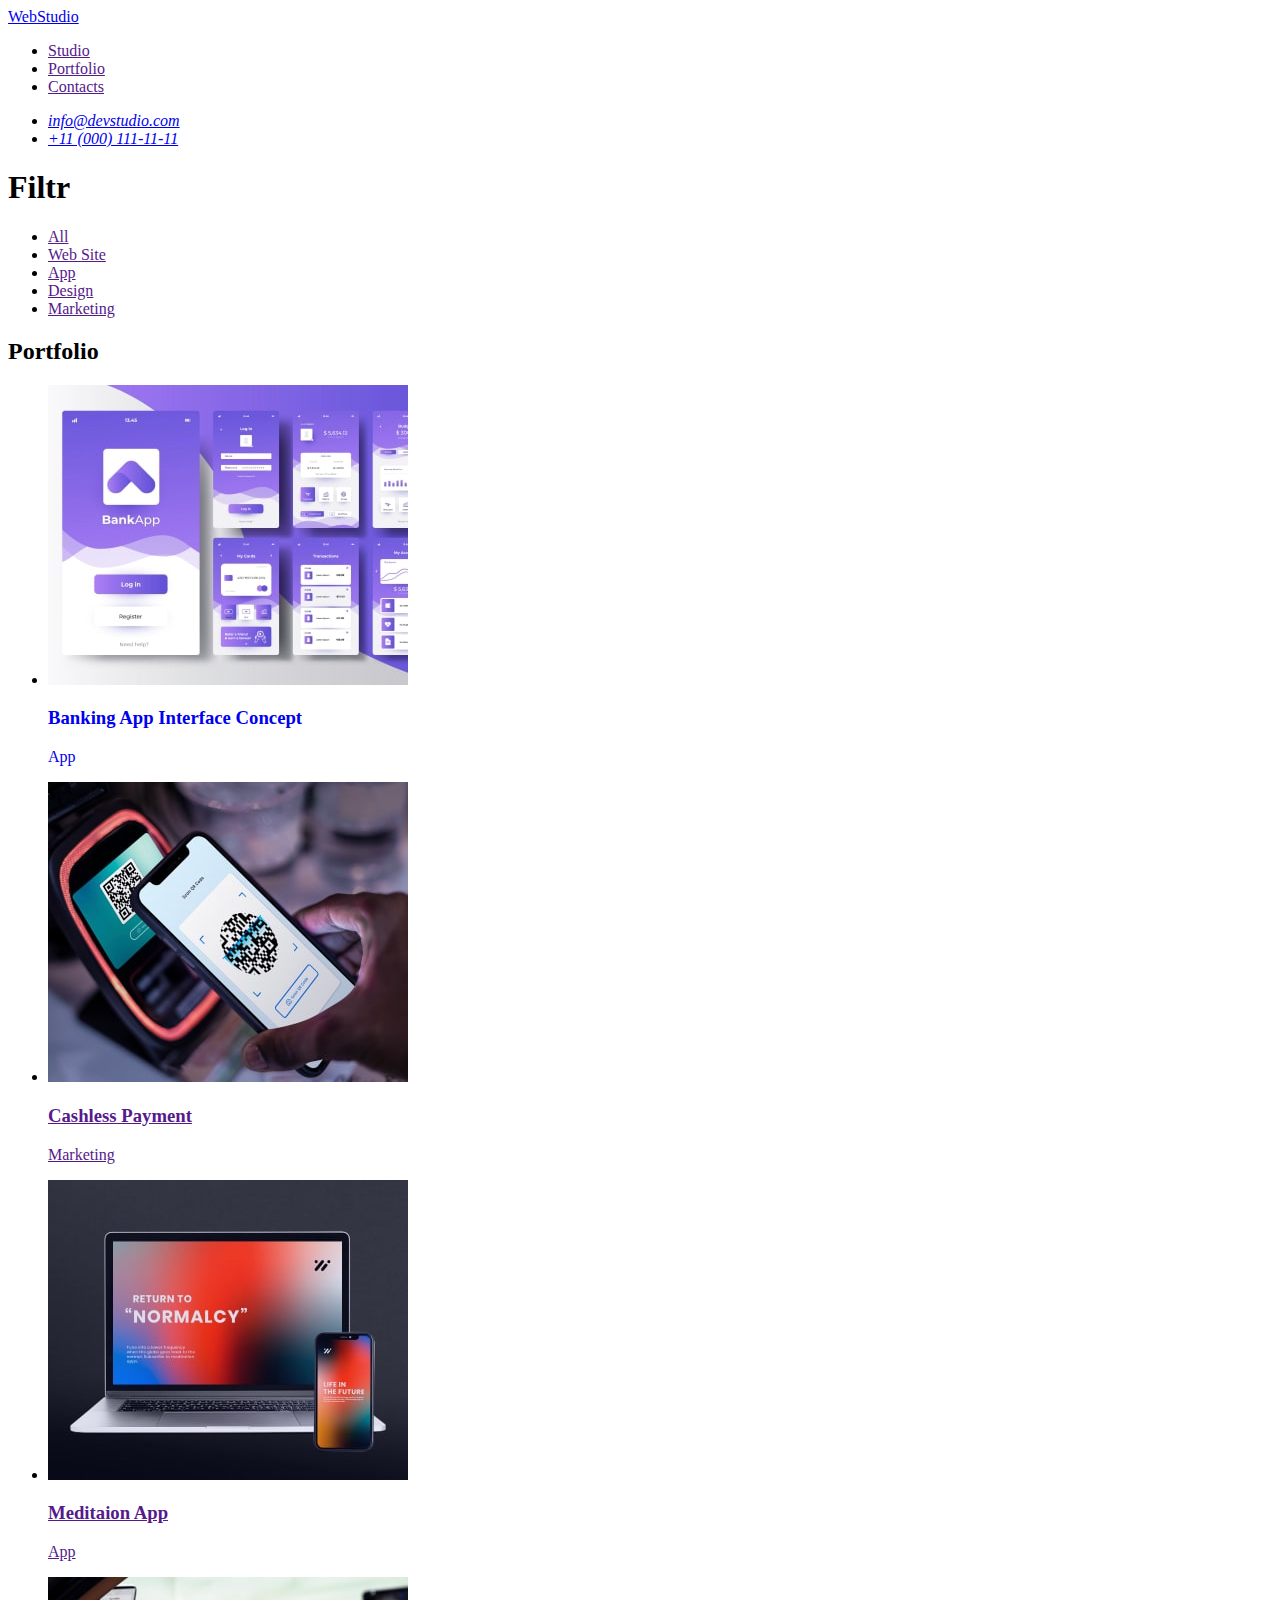
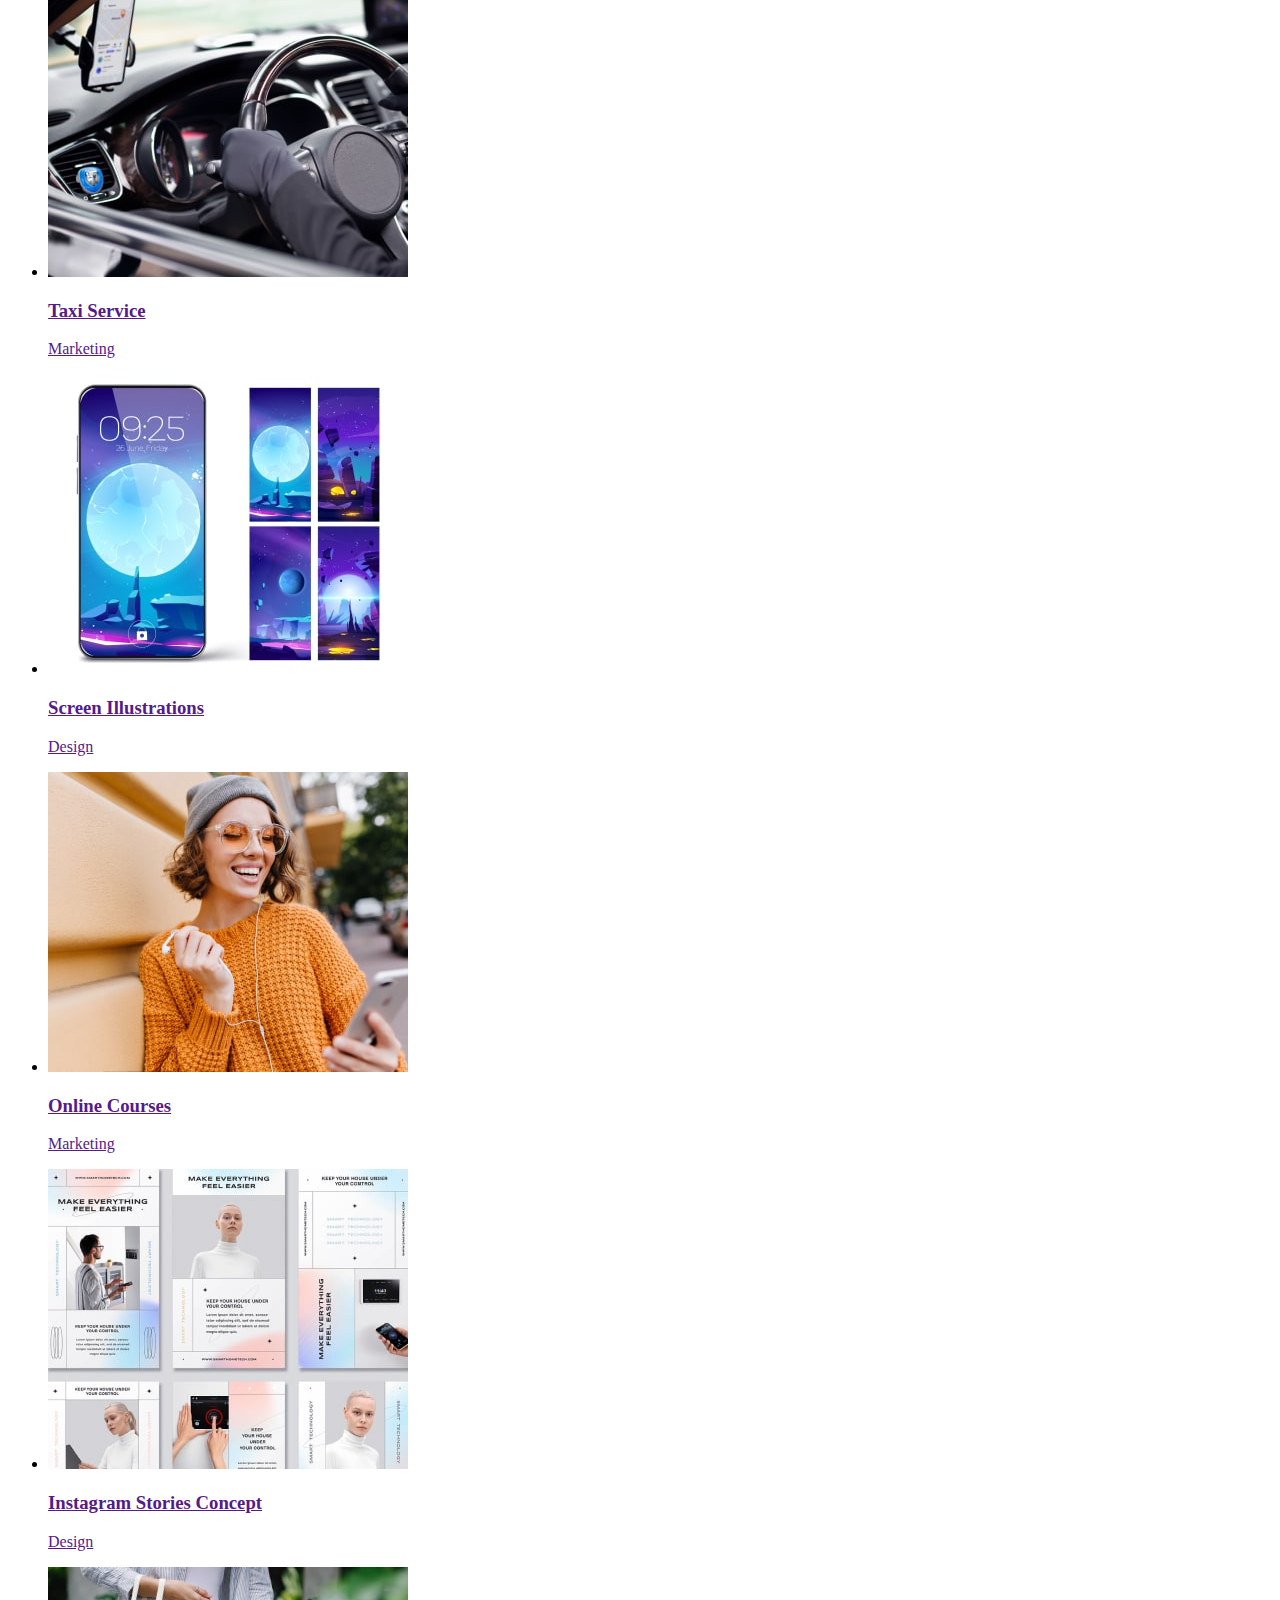
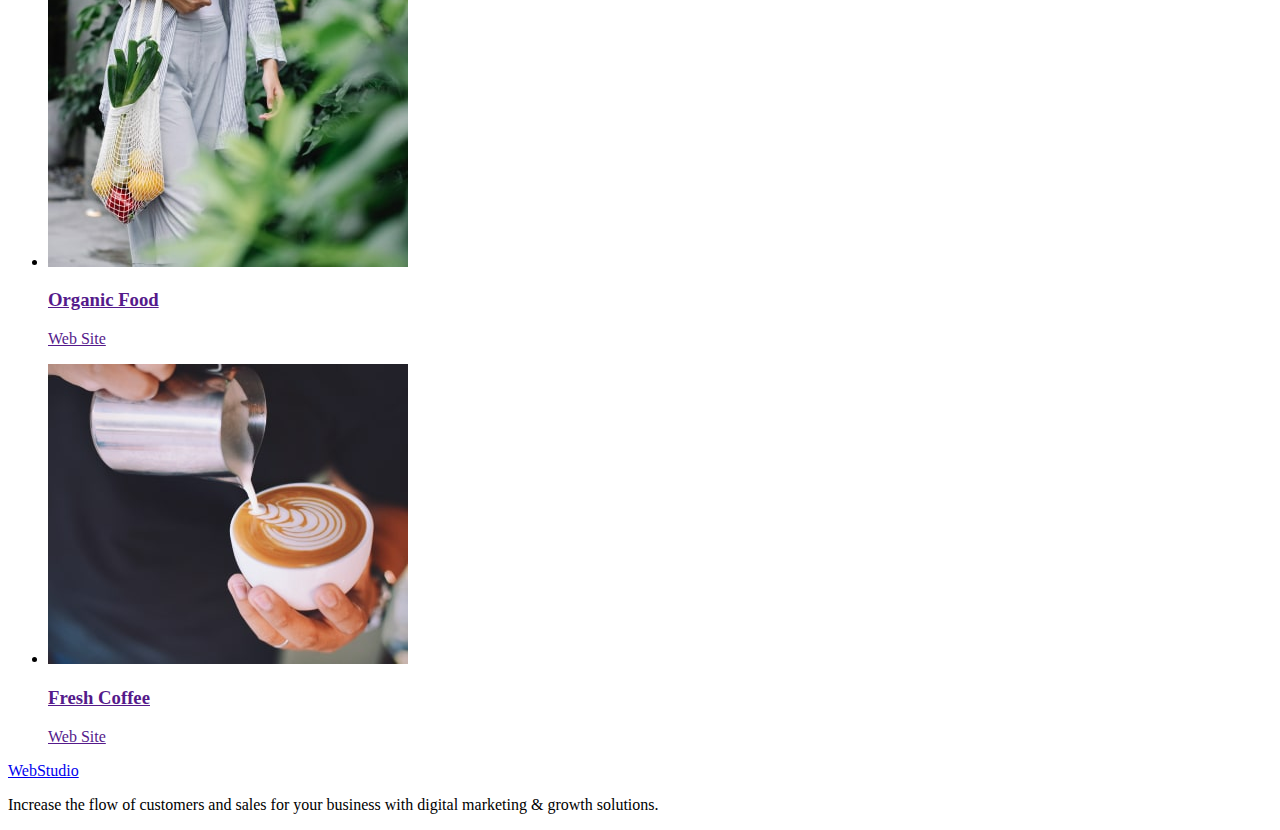
==== portfolio.html @ be98609d "commit" ====
<!DOCTYPE html>
<html lang="en">
  <head>
    <meta charset="UTF-8" />
    <meta http-equiv="X-UA-Compatible" content="IE=edge" />
    <meta name="viewport" content="width=device-width, initial-scale=1.0" />
    <title>Portfolio</title>
    <link rel="stylesheet" href="./css/styles.css" />
  </head>
  <body>
    <header>
      <nav>
        <a href="./index.html">WebStudio</a>

        <ul>
          <li><a href="">Studio</a></li>
          <li><a href="">Portfolio</a></li>
          <li><a href="">Contacts</a></li>
        </ul>
      </nav>
      <address>
        <ul>
          <li><a href="mailto:info@devstudio.com">info@devstudio.com</a></li>
          <li><a href="tel:+110001111111">+11 (000) 111-11-11</a></li>
        </ul>
      </address>
    </header>
    <main>
      <section>
        <h1>Filtr</h1>
        <ul>
          <li><a href="">All</a></li>
          <li><a href="">Web Site</a></li>
          <li><a href="">App</a></li>
          <li><a href="">Design</a></li>
          <li><a href="">Marketing</a></li>
        </ul>
      </section>
      <!-- class="visually-hidden" щоб приховати заголовки -->
      <h2>Portfolio</h2>
      <!-- портфоліо -->
      <section>
        <ul>
          <li>
            <a href="./portfolio.html" style="text-decoration: none"
              ><img src="./images/bankingapp.jpg" alt="bankingapp" />
              <h3>Banking App Interface Concept</h3>
              <p>App</p>
            </a>
          </li>
          <li>
            <a href="">
              <img src="./images/cashlesspayment.jpg" alt="cashlesspayment" />
              <h3>Cashless Payment</h3>
              <p>Marketing</p>
            </a>
          </li>
          <li>
            <a href="">
              <img src="./images/meditaionapp.jpg" alt="meditaionapp" />
              <h3>Meditaion App</h3>
              <p>App</p>
            </a>
          </li>
          <li>
            <a href="">
              <img src="./images/taxiservice.jpg" alt="taxiservice" />
              <h3>Taxi Service</h3>
              <p>Marketing</p>
            </a>
          </li>
          <li>
            <a href="">
              <img
                src="./images/screenillustrations.jpg"
                alt="screenillustrations"
              />
              <h3>Screen Illustrations</h3>
              <p>Design</p>
            </a>
          </li>
          <li>
            <a href="">
              <img src="./images/onlinecourses.jpg" alt="onlinecourses" />
              <h3>Online Courses</h3>
              <p>Marketing</p>
            </a>
          </li>
          <li>
            <a href="">
              <img
                src="./images/instagramstoriesconcept.jpg"
                alt="instagramstoriesconcept"
              />
              <h3>Instagram Stories Concept</h3>
              <p>Design</p>
            </a>
          </li>
          <li>
            <a href="">
              <img src="./images/organicfood.jpg" alt="organicfood" />
              <h3>Organic Food</h3>
              <p>Web Site</p>
            </a>
          </li>
          <li>
            <a href="">
              <img src="./images/freshcoffee.jpg" alt="freshcoffee" />
              <h3>Fresh Coffee</h3>
              <p>Web Site</p>
            </a>
          </li>
        </ul>
      </section>
    </main>
    <!-- футер -->
    <footer>
      <a href="./index.html">WebStudio</a>
      <p>
        Increase the flow of customers and sales for your business with digital
        marketing & growth solutions.
      </p>
    </footer>
  </body>
</html>
---- css/styles.css ----
/* приховані заголовки */
.visually-hidden {
  position: absolute;
  width: 1px;
  height: 1px;
  margin: -1px;
  border: 0;
  padding: 0;

  white-space: nowrap;
  clip-path: inset(100%);
  clip: rect(0 0 0 0);
  overflow: hidden;
}
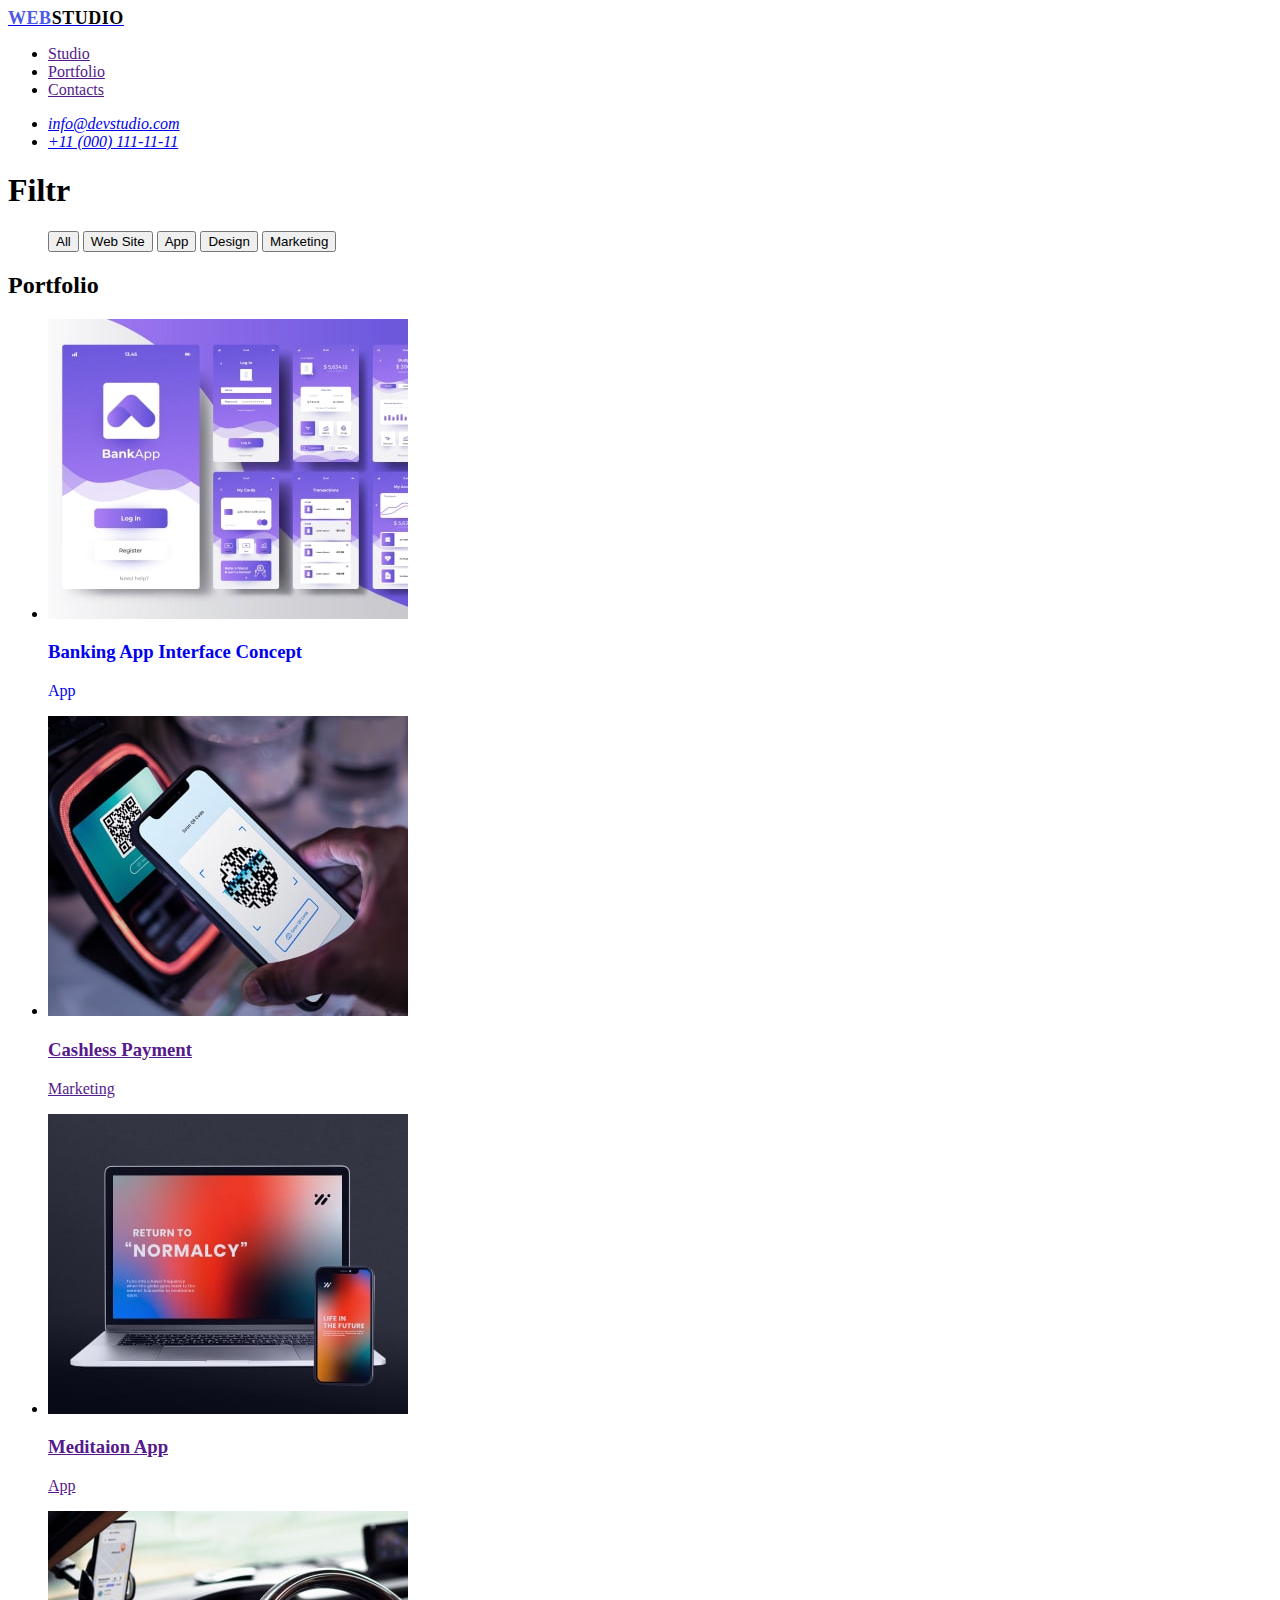
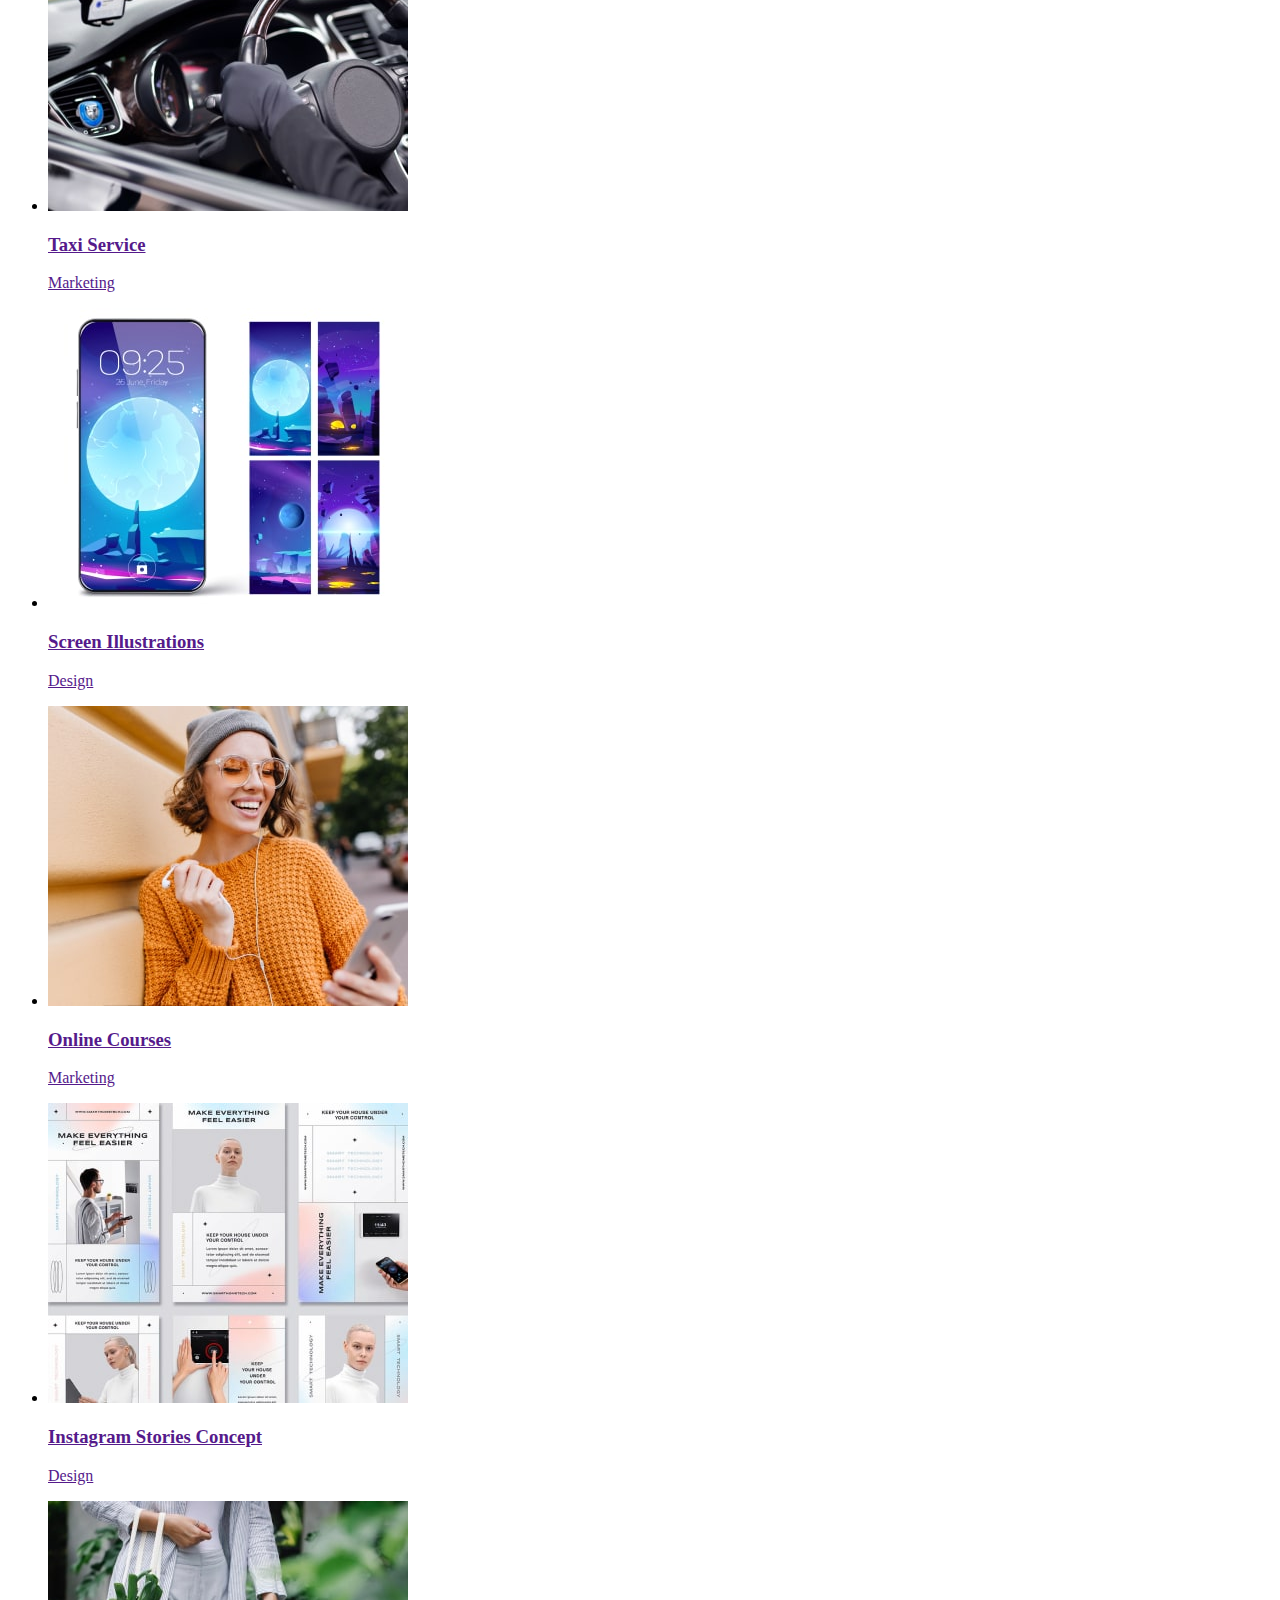
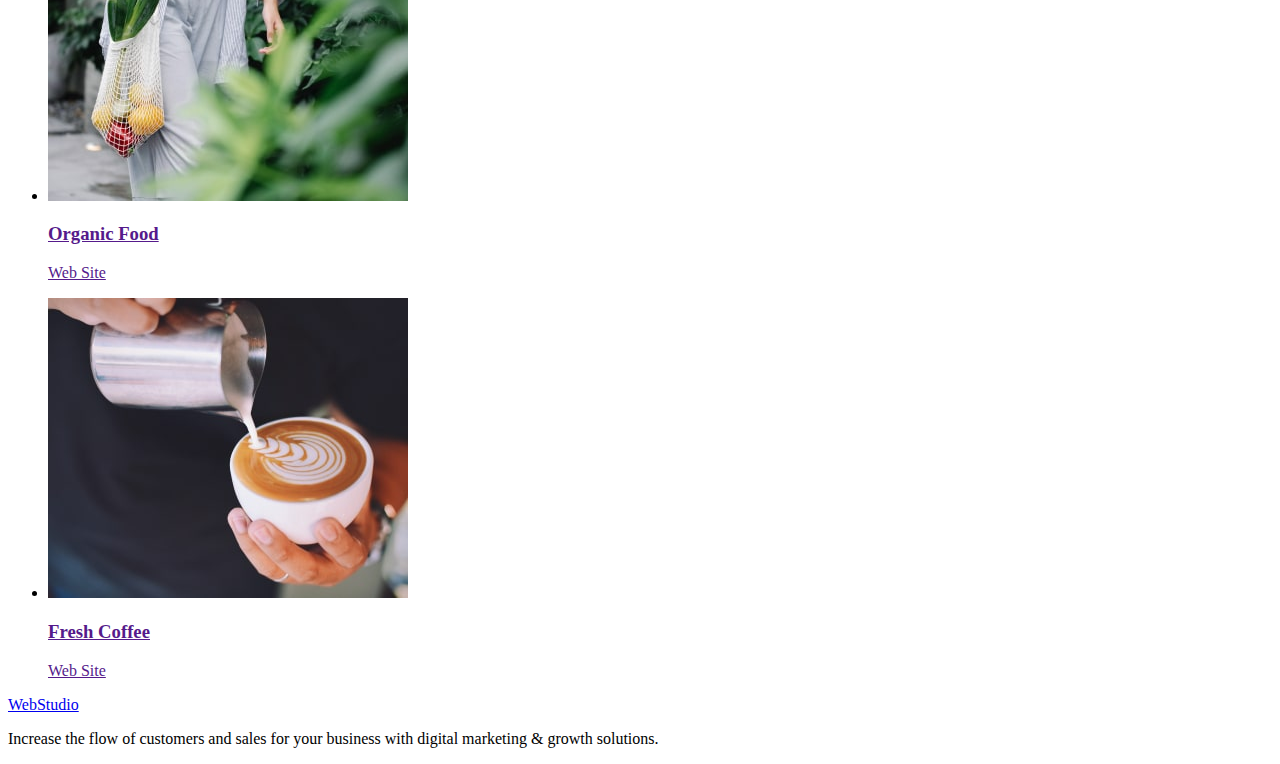
==== commit 3173a3ea: "commit" ====
--- a/portfolio.html
+++ b/portfolio.html
@@ -10,7 +10,9 @@
   <body>
     <header>
       <nav>
-        <a href="./index.html">WebStudio</a>
+        <a href="./index.html"
+          ><span class="logo">Web</span><span class="logo-end">Studio</span>
+        </a>
 
         <ul>
           <li><a href="">Studio</a></li>
@@ -29,11 +31,11 @@
       <section>
         <h1>Filtr</h1>
         <ul>
-          <li><a href="">All</a></li>
-          <li><a href="">Web Site</a></li>
-          <li><a href="">App</a></li>
-          <li><a href="">Design</a></li>
-          <li><a href="">Marketing</a></li>
+          <button type="button">All</button>
+          <button type="button">Web Site</button>
+          <button type="button">App</button>
+          <button type="button">Design</button>
+          <button type="button">Marketing</button>
         </ul>
       </section>
       <!-- class="visually-hidden" щоб приховати заголовки -->
--- a/css/styles.css
+++ b/css/styles.css
@@ -12,3 +12,25 @@
   clip: rect(0 0 0 0);
   overflow: hidden;
 }
+.logo {
+  font-family: "Raleway";
+  font-style: normal;
+  font-weight: 800;
+  font-size: 18px;
+  line-height: 21px;
+  letter-spacing: 0.03em;
+  text-transform: uppercase;
+  color: #4d5ae5;
+}
+.logo-end {
+  font-family: "Raleway";
+  font-style: normal;
+  font-weight: 800;
+  font-size: 18px;
+  line-height: 21px;
+  text-decoration: none;
+  letter-spacing: 0.03em;
+  text-transform: uppercase;
+
+  color: #000000;
+}
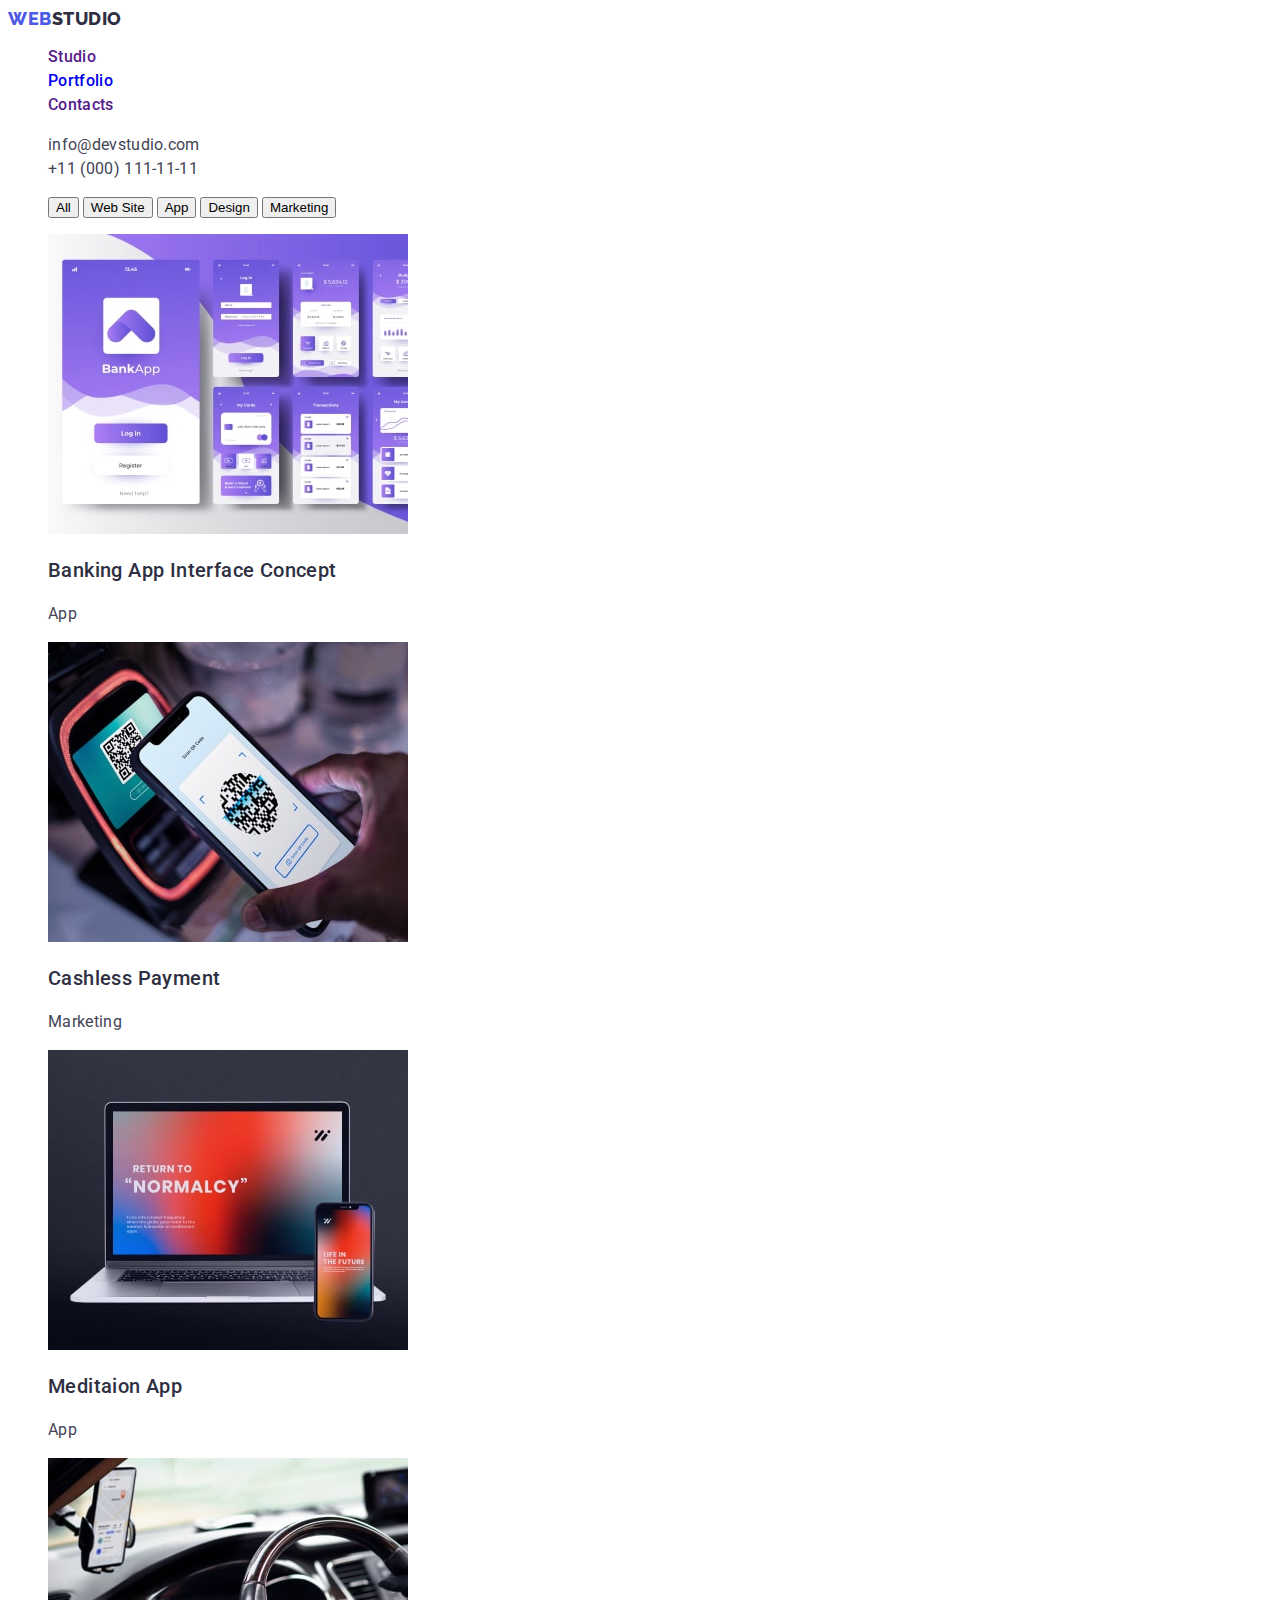
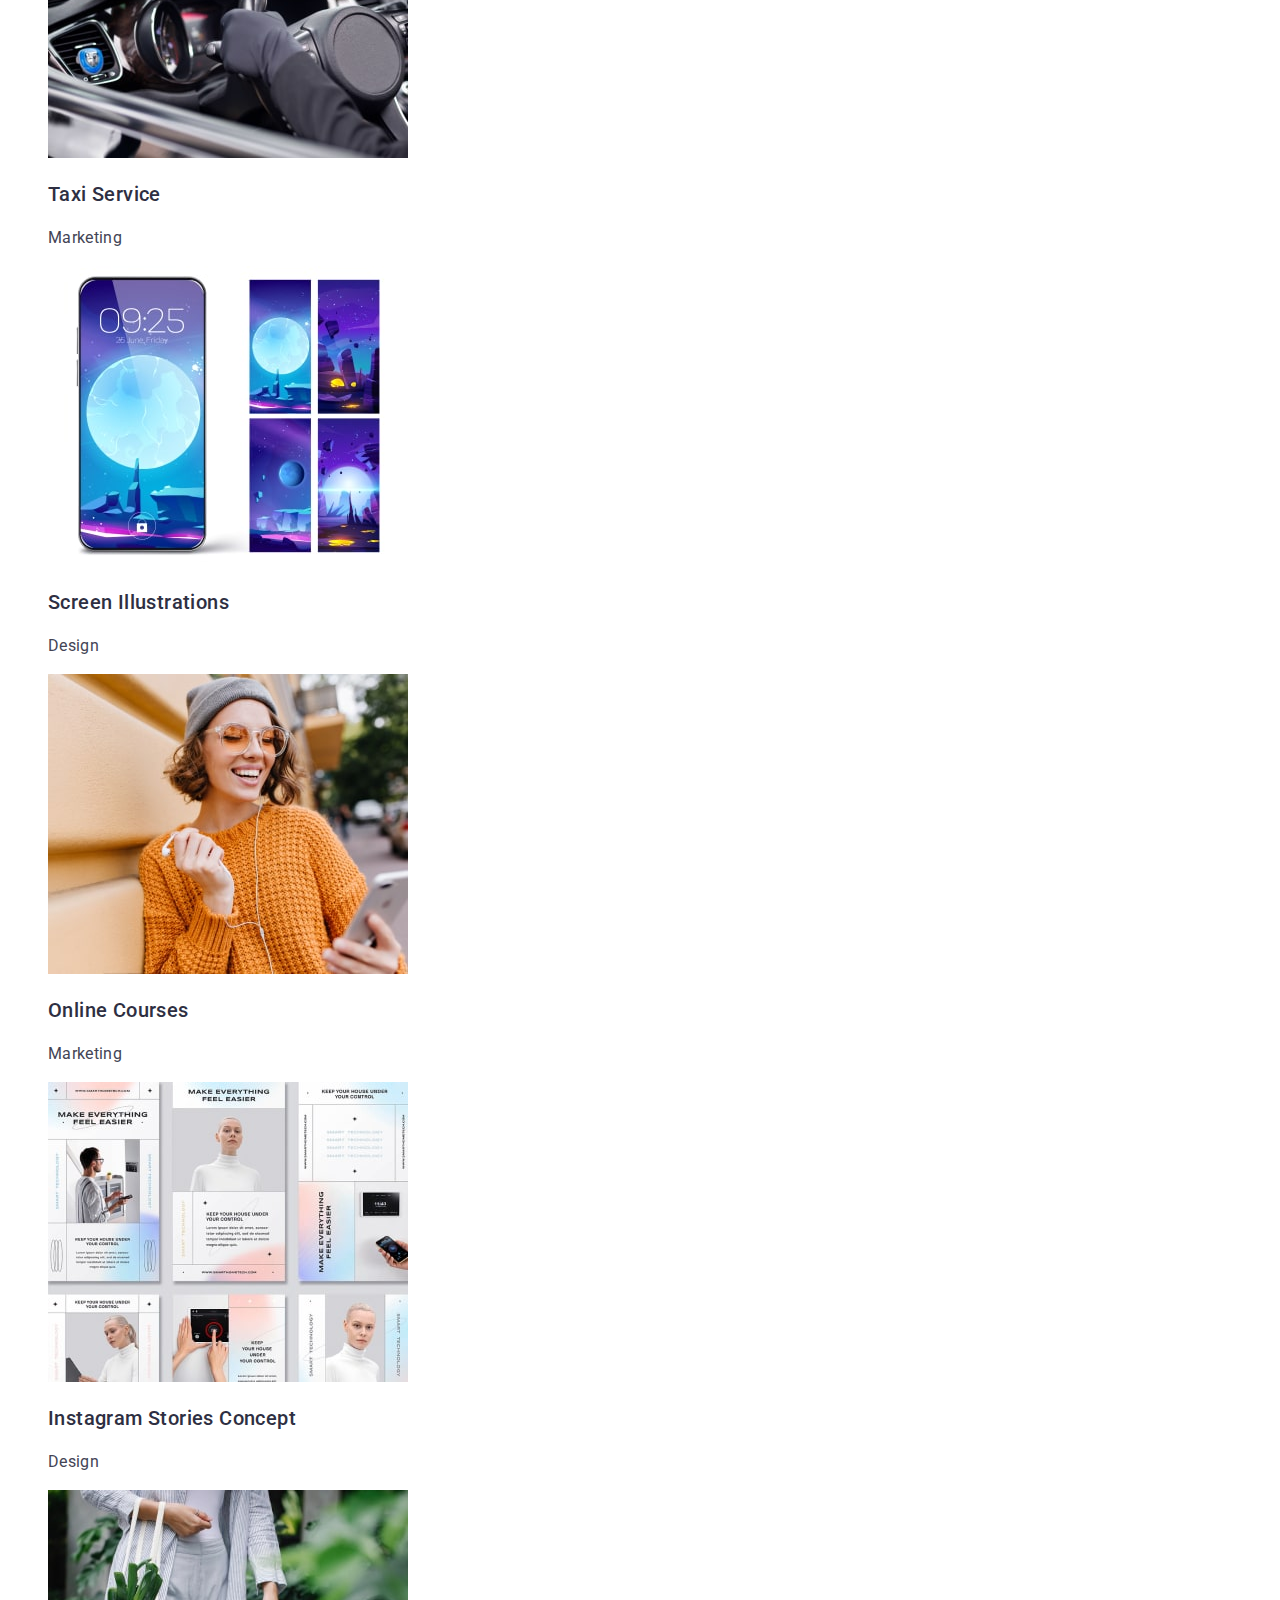
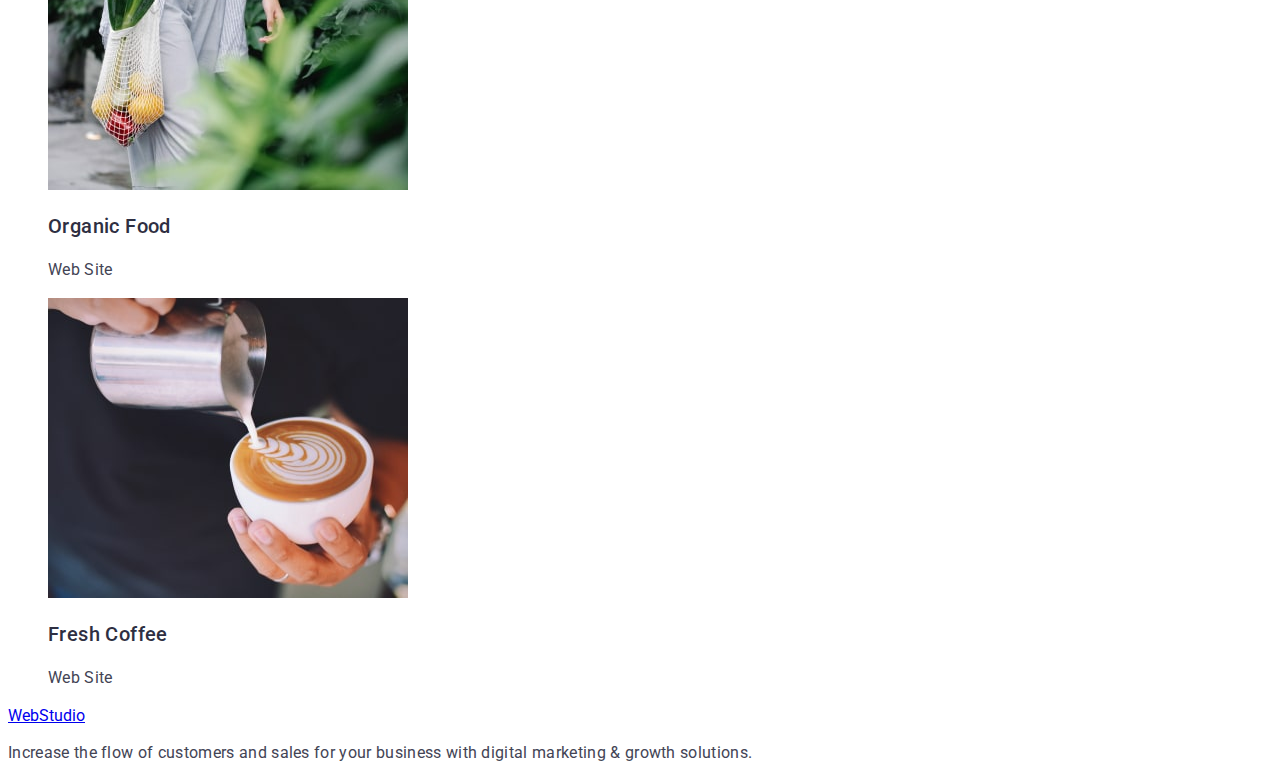
==== commit d83fc10f: "commit" ====
--- a/portfolio.html
+++ b/portfolio.html
@@ -4,32 +4,50 @@
     <meta charset="UTF-8" />
     <meta http-equiv="X-UA-Compatible" content="IE=edge" />
     <meta name="viewport" content="width=device-width, initial-scale=1.0" />
-    <title>Portfolio</title>
+    <title>portfolio</title>
+    <link rel="preconnect" href="https://fonts.googleapis.com" />
+    <link rel="preconnect" href="https://fonts.gstatic.com" crossorigin />
+    <link
+      href="https://fonts.googleapis.com/css2?family=Raleway:wght@800&family=Roboto:wght@400;500;700&display=swap"
+      rel="stylesheet"
+    />
     <link rel="stylesheet" href="./css/styles.css" />
   </head>
   <body>
-    <header>
-      <nav>
-        <a href="./index.html"
+    <!-- header -->
+    <header class="header">
+      <nav class="nav">
+        <a class="logo-link-header link" href="./index.html"
           ><span class="logo">Web</span><span class="logo-end">Studio</span>
         </a>
-
-        <ul>
-          <li><a href="">Studio</a></li>
-          <li><a href="">Portfolio</a></li>
-          <li><a href="">Contacts</a></li>
+        <ul class="menu list">
+          <li class="menu-item"><a class="link" href="">Studio</a></li>
+          <li class="menu-item">
+            <a class="link" href="./portfolio.html">Portfolio</a>
+          </li>
+          <li class="menu-item"><a class="link" href="">Contacts</a></li>
         </ul>
       </nav>
+
       <address>
         <ul>
-          <li><a href="mailto:info@devstudio.com">info@devstudio.com</a></li>
-          <li><a href="tel:+110001111111">+11 (000) 111-11-11</a></li>
+          <li class="list">
+            <a class="mail link" href="mailto:info@devstudio.com"
+              >info@devstudio.com</a
+            >
+          </li>
+          <li class="list">
+            <a class="phone link" href="tel:+110001111111"
+              >+11 (000) 111-11-11</a
+            >
+          </li>
         </ul>
       </address>
     </header>
     <main>
       <section>
-        <h1>Filtr</h1>
+        <!-- фільтр кнопок -->
+        <h1 class="visually-hidden">Filtr</h1>
         <ul>
           <button type="button">All</button>
           <button type="button">Web Site</button>
@@ -39,77 +57,77 @@
         </ul>
       </section>
       <!-- class="visually-hidden" щоб приховати заголовки -->
-      <h2>Portfolio</h2>
+      <h2 class="visually-hidden">Portfolio</h2>
       <!-- портфоліо -->
       <section>
-        <ul>
+        <ul class="list">
           <li>
-            <a href="./portfolio.html" style="text-decoration: none"
+            <a class="link" href=""
               ><img src="./images/bankingapp.jpg" alt="bankingapp" />
-              <h3>Banking App Interface Concept</h3>
-              <p>App</p>
+              <h3 class="title-list">Banking App Interface Concept</h3>
+              <p class="subtitle">App</p>
             </a>
           </li>
           <li>
-            <a href="">
+            <a class="link" href="">
               <img src="./images/cashlesspayment.jpg" alt="cashlesspayment" />
-              <h3>Cashless Payment</h3>
-              <p>Marketing</p>
+              <h3 class="title-list">Cashless Payment</h3>
+              <p class="subtitle">Marketing</p>
             </a>
           </li>
           <li>
-            <a href="">
+            <a class="link" href="">
               <img src="./images/meditaionapp.jpg" alt="meditaionapp" />
-              <h3>Meditaion App</h3>
-              <p>App</p>
+              <h3 class="title-list">Meditaion App</h3>
+              <p class="subtitle">App</p>
             </a>
           </li>
           <li>
-            <a href="">
+            <a class="link" href="">
               <img src="./images/taxiservice.jpg" alt="taxiservice" />
-              <h3>Taxi Service</h3>
-              <p>Marketing</p>
+              <h3 class="title-list">Taxi Service</h3>
+              <p class="subtitle">Marketing</p>
             </a>
           </li>
           <li>
-            <a href="">
+            <a class="link" href="">
               <img
                 src="./images/screenillustrations.jpg"
                 alt="screenillustrations"
               />
-              <h3>Screen Illustrations</h3>
-              <p>Design</p>
+              <h3 class="title-list">Screen Illustrations</h3>
+              <p class="subtitle">Design</p>
             </a>
           </li>
           <li>
-            <a href="">
+            <a class="link" href="">
               <img src="./images/onlinecourses.jpg" alt="onlinecourses" />
-              <h3>Online Courses</h3>
-              <p>Marketing</p>
+              <h3 class="title-list">Online Courses</h3>
+              <p class="subtitle">Marketing</p>
             </a>
           </li>
           <li>
-            <a href="">
+            <a class="link" href="">
               <img
                 src="./images/instagramstoriesconcept.jpg"
                 alt="instagramstoriesconcept"
               />
-              <h3>Instagram Stories Concept</h3>
-              <p>Design</p>
+              <h3 class="title-list">Instagram Stories Concept</h3>
+              <p class="subtitle">Design</p>
             </a>
           </li>
           <li>
-            <a href="">
+            <a class="link" href="">
               <img src="./images/organicfood.jpg" alt="organicfood" />
-              <h3>Organic Food</h3>
-              <p>Web Site</p>
+              <h3 class="title-list">Organic Food</h3>
+              <p class="subtitle">Web Site</p>
             </a>
           </li>
           <li>
-            <a href="">
+            <a class="link" href="">
               <img src="./images/freshcoffee.jpg" alt="freshcoffee" />
-              <h3>Fresh Coffee</h3>
-              <p>Web Site</p>
+              <h3 class="title-list">Fresh Coffee</h3>
+              <p class="subtitle">Web Site</p>
             </a>
           </li>
         </ul>
@@ -118,7 +136,7 @@
     <!-- футер -->
     <footer>
       <a href="./index.html">WebStudio</a>
-      <p>
+      <p class="subtitle">
         Increase the flow of customers and sales for your business with digital
         marketing & growth solutions.
       </p>
--- a/css/styles.css
+++ b/css/styles.css
@@ -12,8 +12,90 @@
   clip: rect(0 0 0 0);
   overflow: hidden;
 }
+body {
+  font-family: "Roboto", sans-serif;
+  color: #2e2f42;
+}
+.link {
+  text-decoration: none;
+}
+
+.list {
+  list-style: none;
+}
+.menu-item {
+  font-family: "Roboto", sans-serif;
+  font-style: normal;
+  font-weight: 500;
+  font-size: 16px;
+  line-height: 24px;
+  letter-spacing: 0.02em;
+  color: #2e2f42;
+}
+
+.phone {
+  font-family: "Roboto", sans-serif;
+  font-style: normal;
+  font-weight: 400;
+  font-size: 16px;
+  line-height: 24px;
+  letter-spacing: 0.02em;
+  color: #434455;
+}
+.mail {
+  font-family: "Roboto", sans-serif;
+  font-style: normal;
+  font-weight: 400;
+  font-size: 16px;
+  line-height: 24px;
+  letter-spacing: 0.02em;
+  color: #434455;
+}
+.mail:hover,
+.mail:focus {
+  color: #404bbf;
+}
+/* hero */
+/* .hero-box {
+  position: absolute;
+  width: 1440px;
+  height: 600px;
+  left: 0px;
+  top: 72px;
+  background: #2e2f42;
+} */
+.hero {
+  font-family: "Roboto";
+  font-style: normal;
+  font-weight: 700;
+  font-size: 56px;
+  line-height: 60px;
+  text-align: center;
+  letter-spacing: 0.02em;
+  /* color: #ffffff; */
+}
+.title-list {
+  font-family: "Roboto";
+  font-style: normal;
+  font-weight: 500;
+  font-size: 20px;
+  line-height: 24px;
+  letter-spacing: 0.02em;
+  color: #2e2f42;
+}
+.subtitle {
+  font-family: "Roboto";
+  font-style: normal;
+  font-weight: 400;
+  font-size: 16px;
+  line-height: 24px;
+  letter-spacing: 0.02em;
+  color: #434455;
+}
+
+/* логотип */
 .logo {
-  font-family: "Raleway";
+  font-family: "Raleway", sans-serif;
   font-style: normal;
   font-weight: 800;
   font-size: 18px;
@@ -23,7 +105,7 @@
   color: #4d5ae5;
 }
 .logo-end {
-  font-family: "Raleway";
+  font-family: "Raleway", sans-serif;
   font-style: normal;
   font-weight: 800;
   font-size: 18px;
@@ -31,6 +113,5 @@
   text-decoration: none;
   letter-spacing: 0.03em;
   text-transform: uppercase;
-
-  color: #000000;
+  color: #2e2f42;
 }
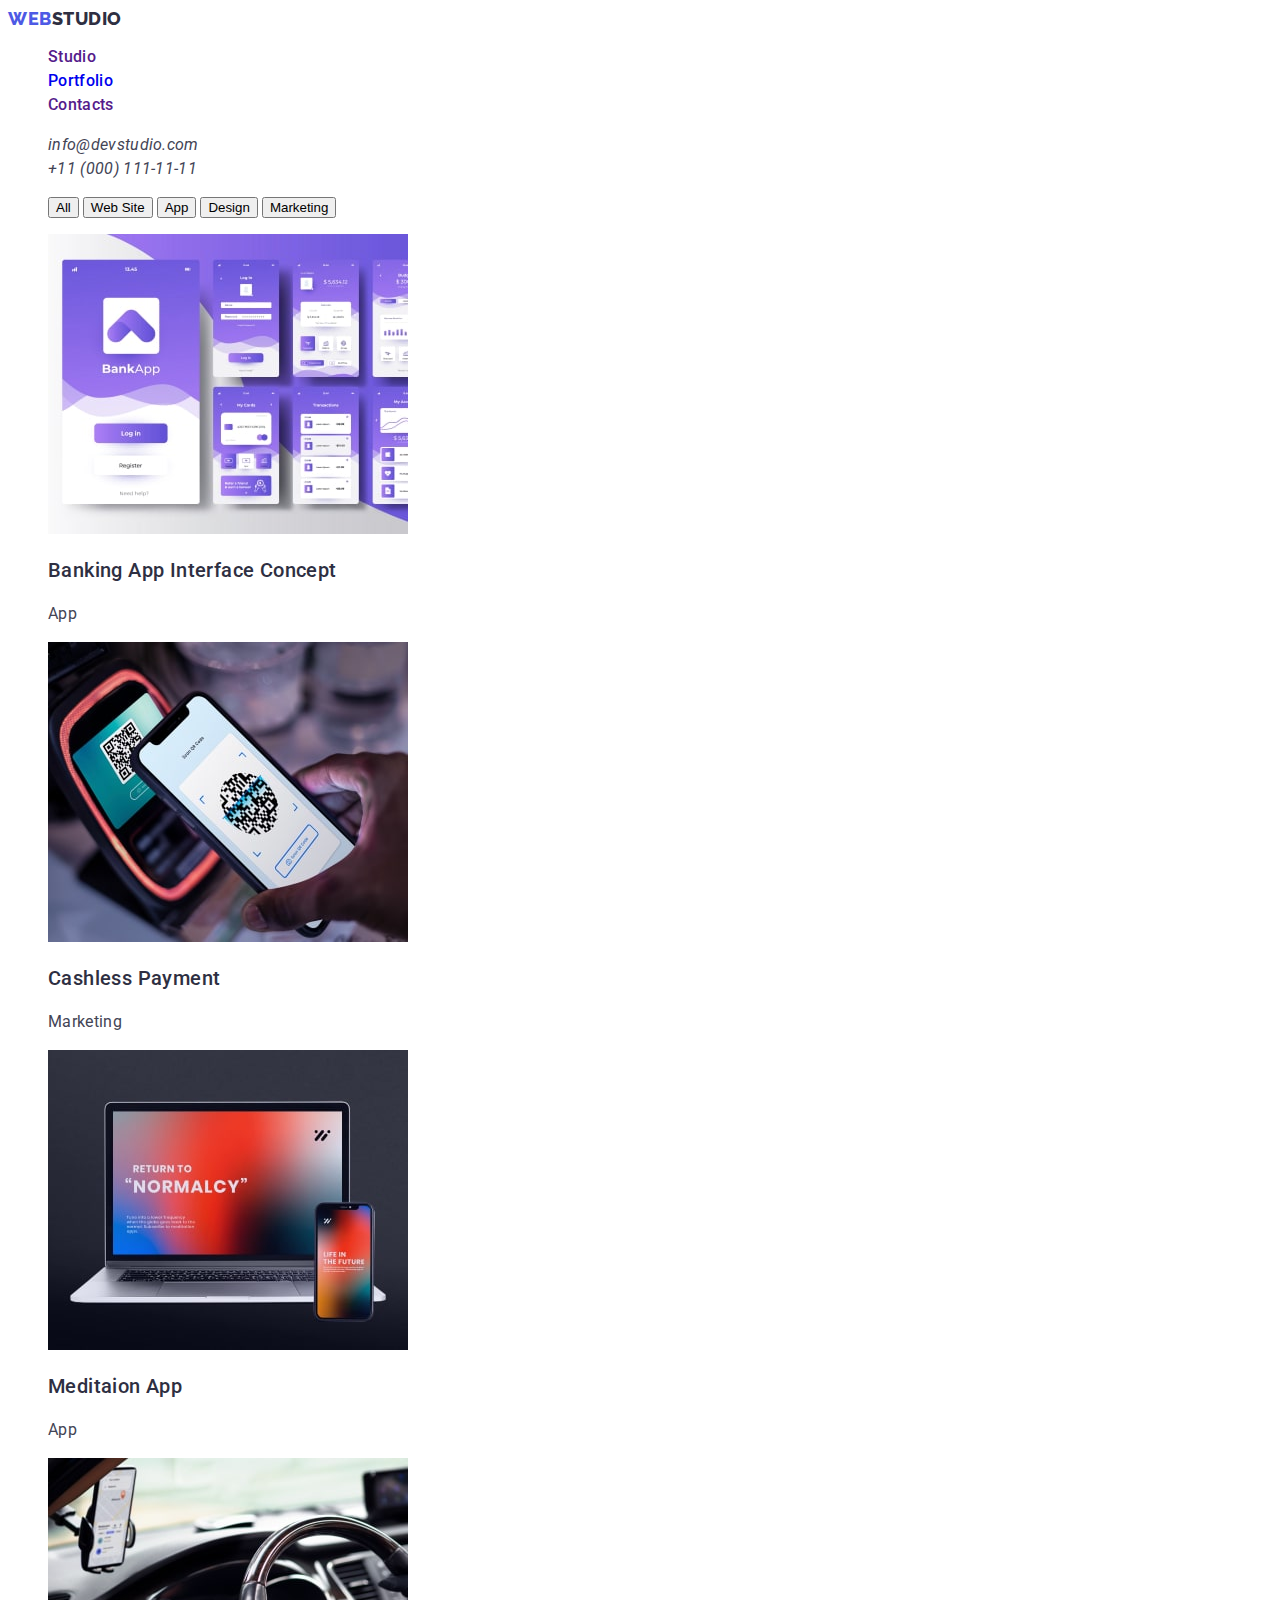
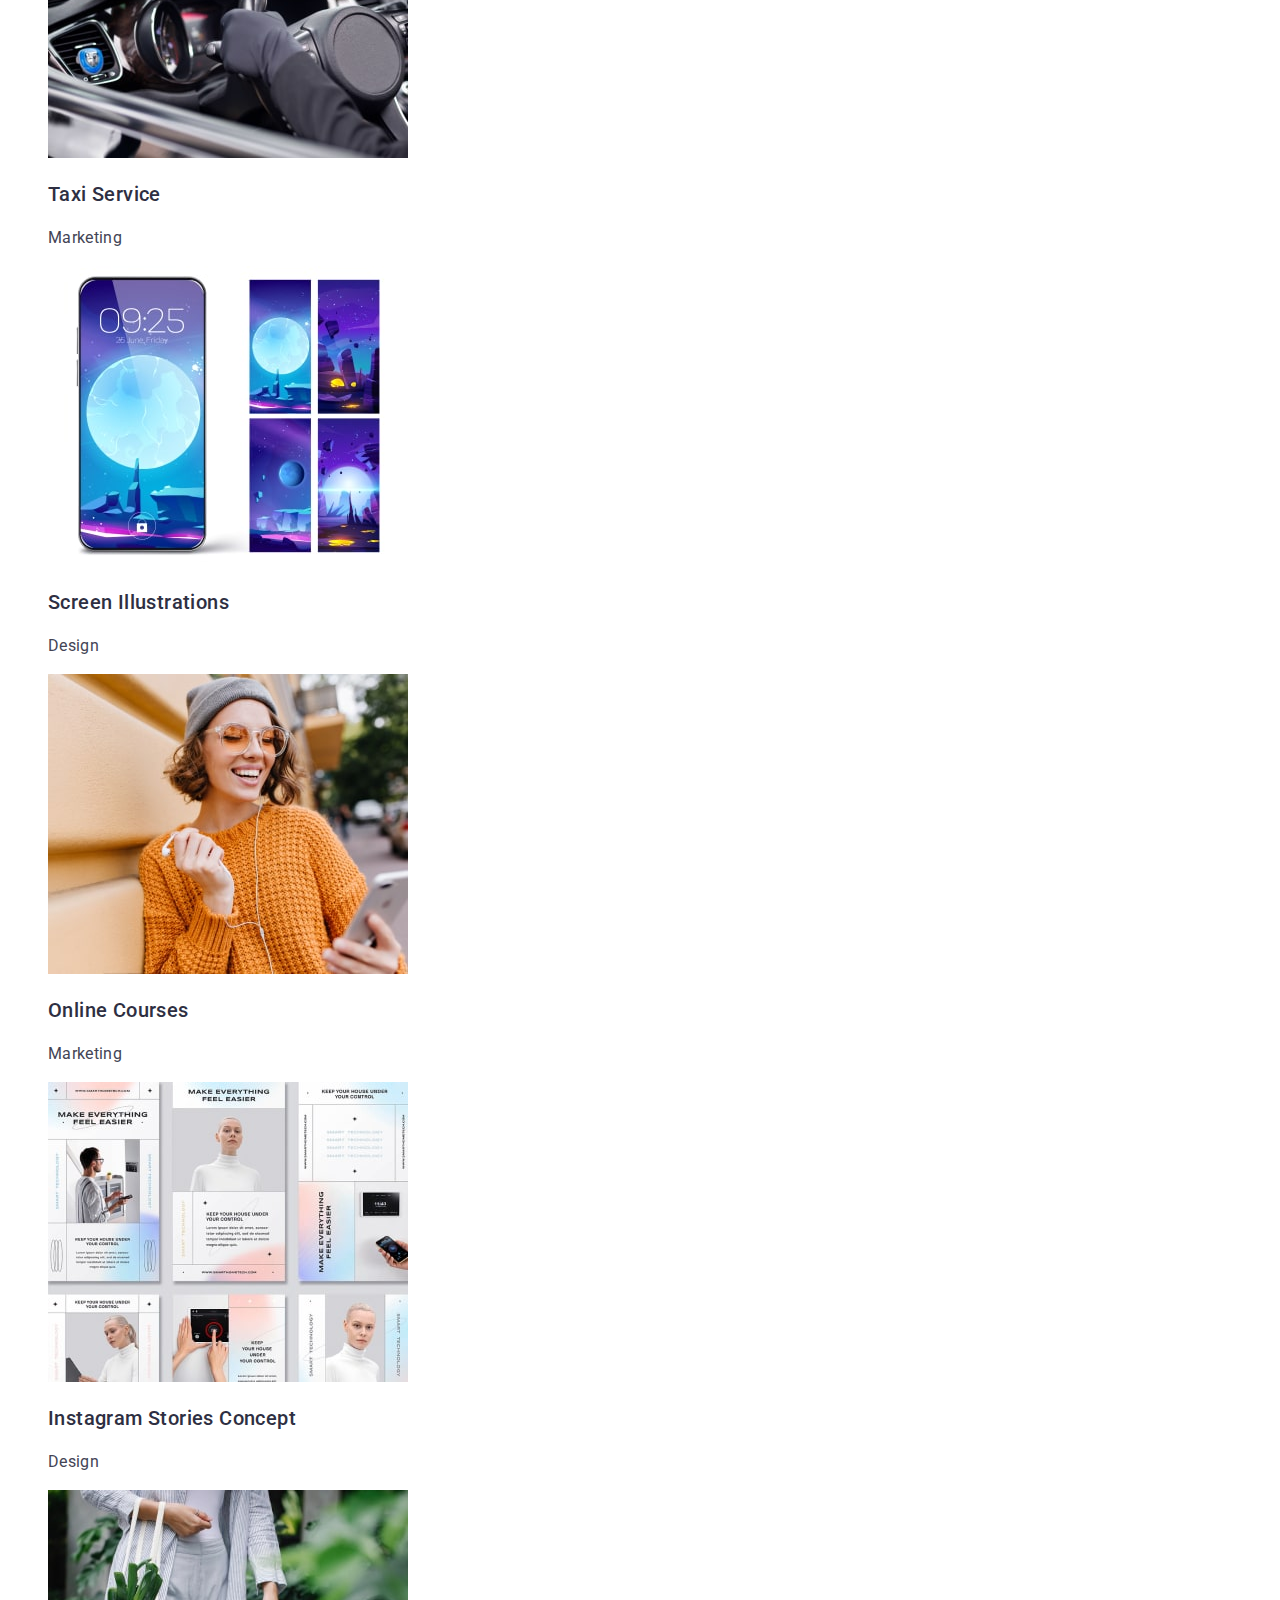
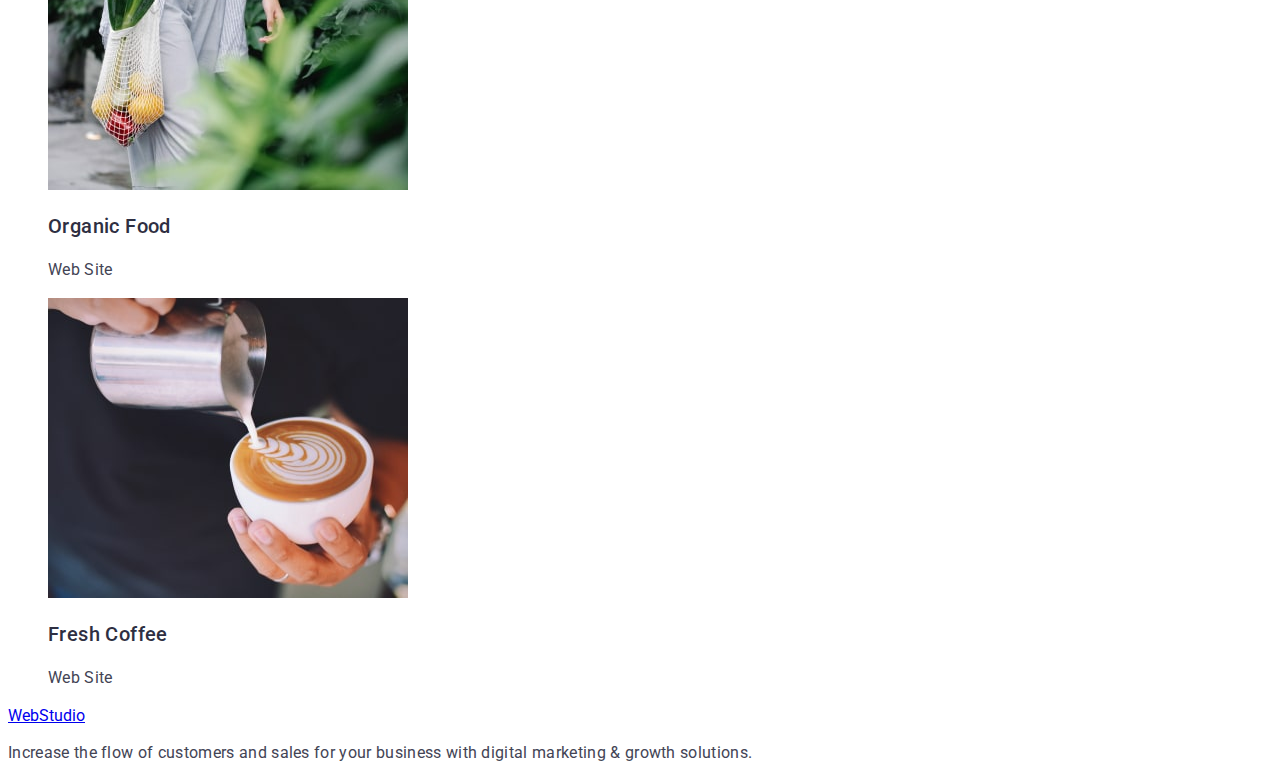
==== commit 2a95c38b: "commit" ====
--- a/portfolio.html
+++ b/portfolio.html
@@ -8,7 +8,7 @@
     <link rel="preconnect" href="https://fonts.googleapis.com" />
     <link rel="preconnect" href="https://fonts.gstatic.com" crossorigin />
     <link
-      href="https://fonts.googleapis.com/css2?family=Raleway:wght@800&family=Roboto:wght@400;500;700&display=swap"
+      href="https://fonts.googleapis.com/css2?family=Raleway:wght@800&family=Roboto:wght@400;500;700;900&display=swap"
       rel="stylesheet"
     />
     <link rel="stylesheet" href="./css/styles.css" />
@@ -63,28 +63,44 @@
         <ul class="list">
           <li>
             <a class="link" href=""
-              ><img src="./images/bankingapp.jpg" alt="bankingapp" />
+              ><img
+                src="./images/bankingapp.jpg"
+                alt="bankingapp"
+                width="360px"
+              />
               <h3 class="title-list">Banking App Interface Concept</h3>
               <p class="subtitle">App</p>
             </a>
           </li>
           <li>
             <a class="link" href="">
-              <img src="./images/cashlesspayment.jpg" alt="cashlesspayment" />
+              <img
+                src="./images/cashlesspayment.jpg"
+                alt="cashlesspayment"
+                width="360px"
+              />
               <h3 class="title-list">Cashless Payment</h3>
               <p class="subtitle">Marketing</p>
             </a>
           </li>
           <li>
             <a class="link" href="">
-              <img src="./images/meditaionapp.jpg" alt="meditaionapp" />
+              <img
+                src="./images/meditaionapp.jpg"
+                alt="meditaionapp"
+                width="360px"
+              />
               <h3 class="title-list">Meditaion App</h3>
               <p class="subtitle">App</p>
             </a>
           </li>
           <li>
             <a class="link" href="">
-              <img src="./images/taxiservice.jpg" alt="taxiservice" />
+              <img
+                src="./images/taxiservice.jpg"
+                alt="taxiservice"
+                width="360px"
+              />
               <h3 class="title-list">Taxi Service</h3>
               <p class="subtitle">Marketing</p>
             </a>
@@ -94,6 +110,7 @@
               <img
                 src="./images/screenillustrations.jpg"
                 alt="screenillustrations"
+                width="360px"
               />
               <h3 class="title-list">Screen Illustrations</h3>
               <p class="subtitle">Design</p>
@@ -101,7 +118,11 @@
           </li>
           <li>
             <a class="link" href="">
-              <img src="./images/onlinecourses.jpg" alt="onlinecourses" />
+              <img
+                src="./images/onlinecourses.jpg"
+                alt="onlinecourses"
+                width="360px"
+              />
               <h3 class="title-list">Online Courses</h3>
               <p class="subtitle">Marketing</p>
             </a>
@@ -111,6 +132,7 @@
               <img
                 src="./images/instagramstoriesconcept.jpg"
                 alt="instagramstoriesconcept"
+                width="360px"
               />
               <h3 class="title-list">Instagram Stories Concept</h3>
               <p class="subtitle">Design</p>
@@ -118,14 +140,22 @@
           </li>
           <li>
             <a class="link" href="">
-              <img src="./images/organicfood.jpg" alt="organicfood" />
+              <img
+                src="./images/organicfood.jpg"
+                alt="organicfood"
+                width="360px"
+              />
               <h3 class="title-list">Organic Food</h3>
               <p class="subtitle">Web Site</p>
             </a>
           </li>
           <li>
             <a class="link" href="">
-              <img src="./images/freshcoffee.jpg" alt="freshcoffee" />
+              <img
+                src="./images/freshcoffee.jpg"
+                alt="freshcoffee"
+                width="360px"
+              />
               <h3 class="title-list">Fresh Coffee</h3>
               <p class="subtitle">Web Site</p>
             </a>
--- a/css/styles.css
+++ b/css/styles.css
@@ -25,29 +25,24 @@
 }
 .menu-item {
   font-family: "Roboto", sans-serif;
-  font-style: normal;
   font-weight: 500;
   font-size: 16px;
-  line-height: 24px;
+  line-height: 1.5;
   letter-spacing: 0.02em;
   color: #2e2f42;
 }
 
 .phone {
   font-family: "Roboto", sans-serif;
-  font-style: normal;
-  font-weight: 400;
   font-size: 16px;
-  line-height: 24px;
+  line-height: 1.5;
   letter-spacing: 0.02em;
   color: #434455;
 }
 .mail {
   font-family: "Roboto", sans-serif;
-  font-style: normal;
-  font-weight: 400;
   font-size: 16px;
-  line-height: 24px;
+  line-height: 1.5;
   letter-spacing: 0.02em;
   color: #434455;
 }
@@ -66,29 +61,25 @@
 } */
 .hero {
   font-family: "Roboto";
-  font-style: normal;
   font-weight: 700;
   font-size: 56px;
-  line-height: 60px;
+  line-height: 1.07;
   text-align: center;
   letter-spacing: 0.02em;
   /* color: #ffffff; */
 }
 .title-list {
   font-family: "Roboto";
-  font-style: normal;
   font-weight: 500;
   font-size: 20px;
-  line-height: 24px;
+  line-height: 1.2;
   letter-spacing: 0.02em;
   color: #2e2f42;
 }
 .subtitle {
   font-family: "Roboto";
-  font-style: normal;
-  font-weight: 400;
   font-size: 16px;
-  line-height: 24px;
+  line-height: 1.5;
   letter-spacing: 0.02em;
   color: #434455;
 }
@@ -96,20 +87,18 @@
 /* логотип */
 .logo {
   font-family: "Raleway", sans-serif;
-  font-style: normal;
   font-weight: 800;
   font-size: 18px;
-  line-height: 21px;
+  line-height: 1.17;
   letter-spacing: 0.03em;
   text-transform: uppercase;
   color: #4d5ae5;
 }
 .logo-end {
   font-family: "Raleway", sans-serif;
-  font-style: normal;
   font-weight: 800;
   font-size: 18px;
-  line-height: 21px;
+  line-height: 1.17;
   text-decoration: none;
   letter-spacing: 0.03em;
   text-transform: uppercase;
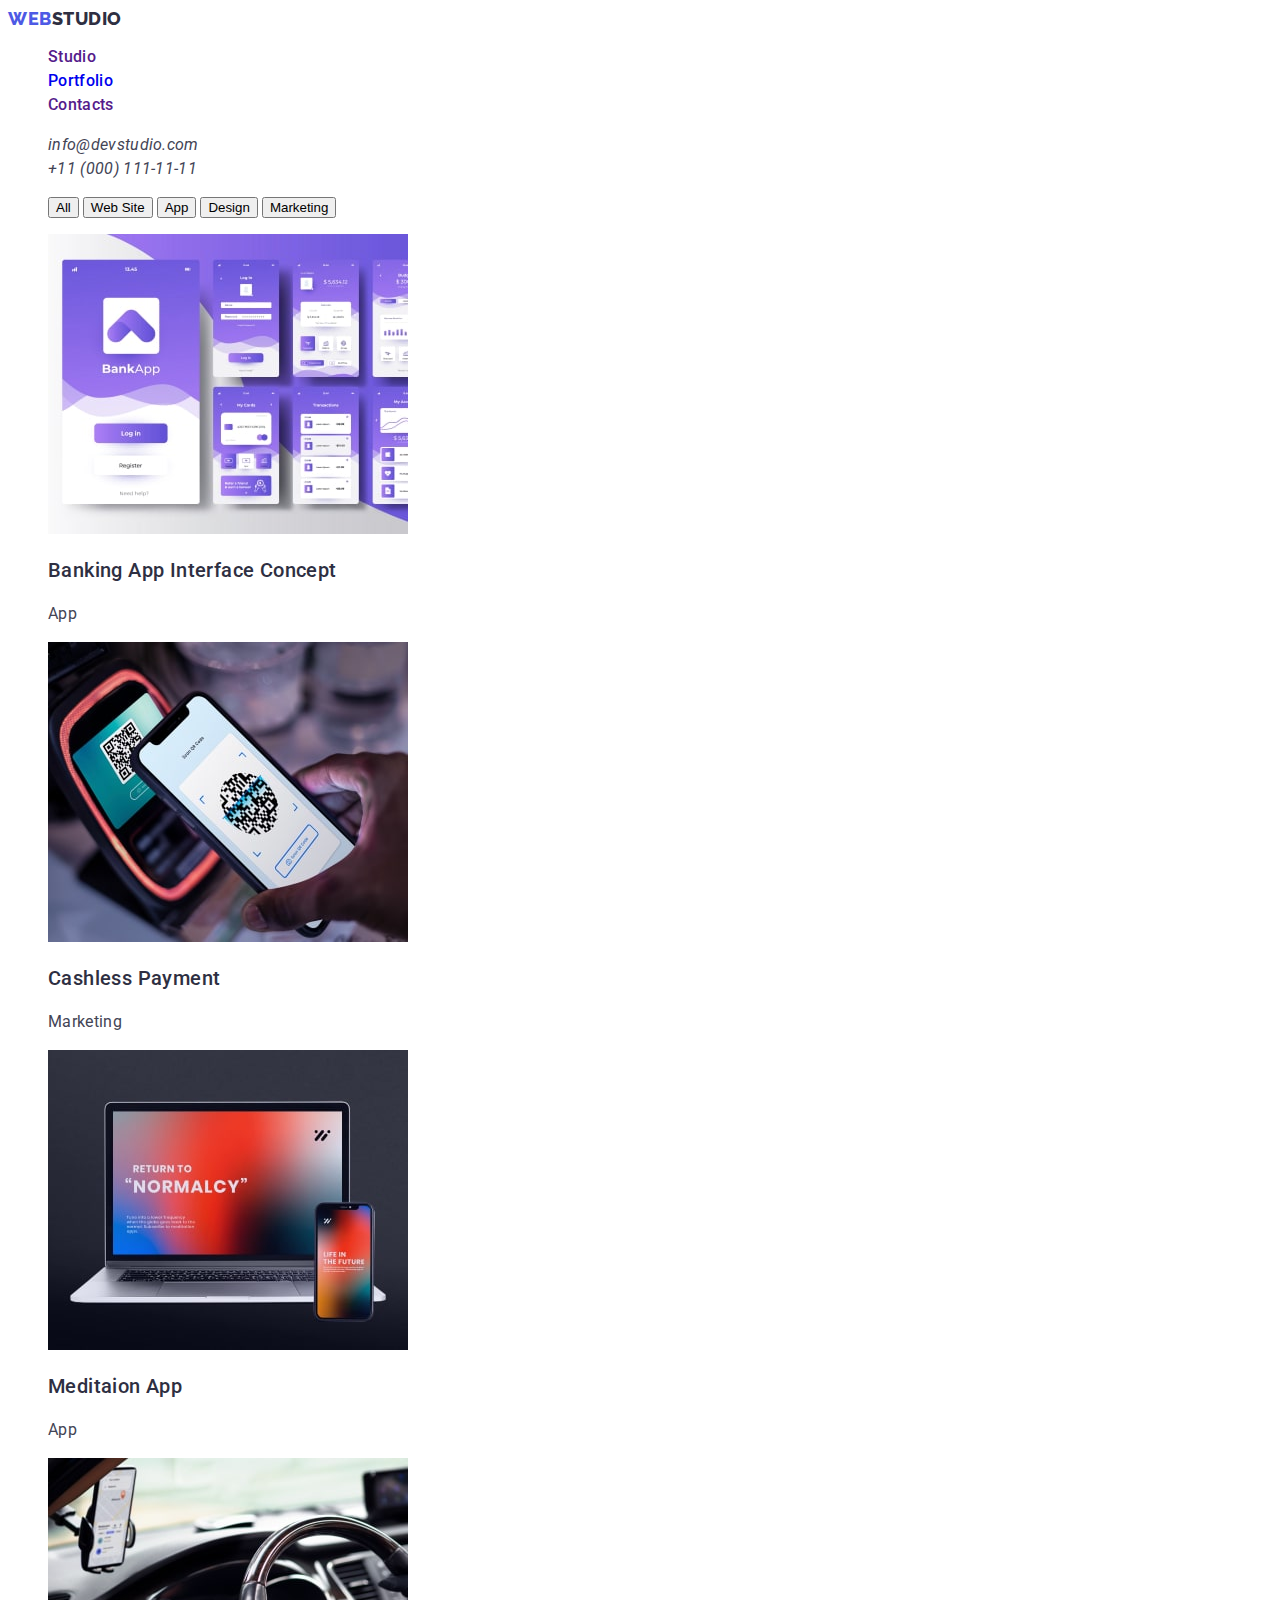
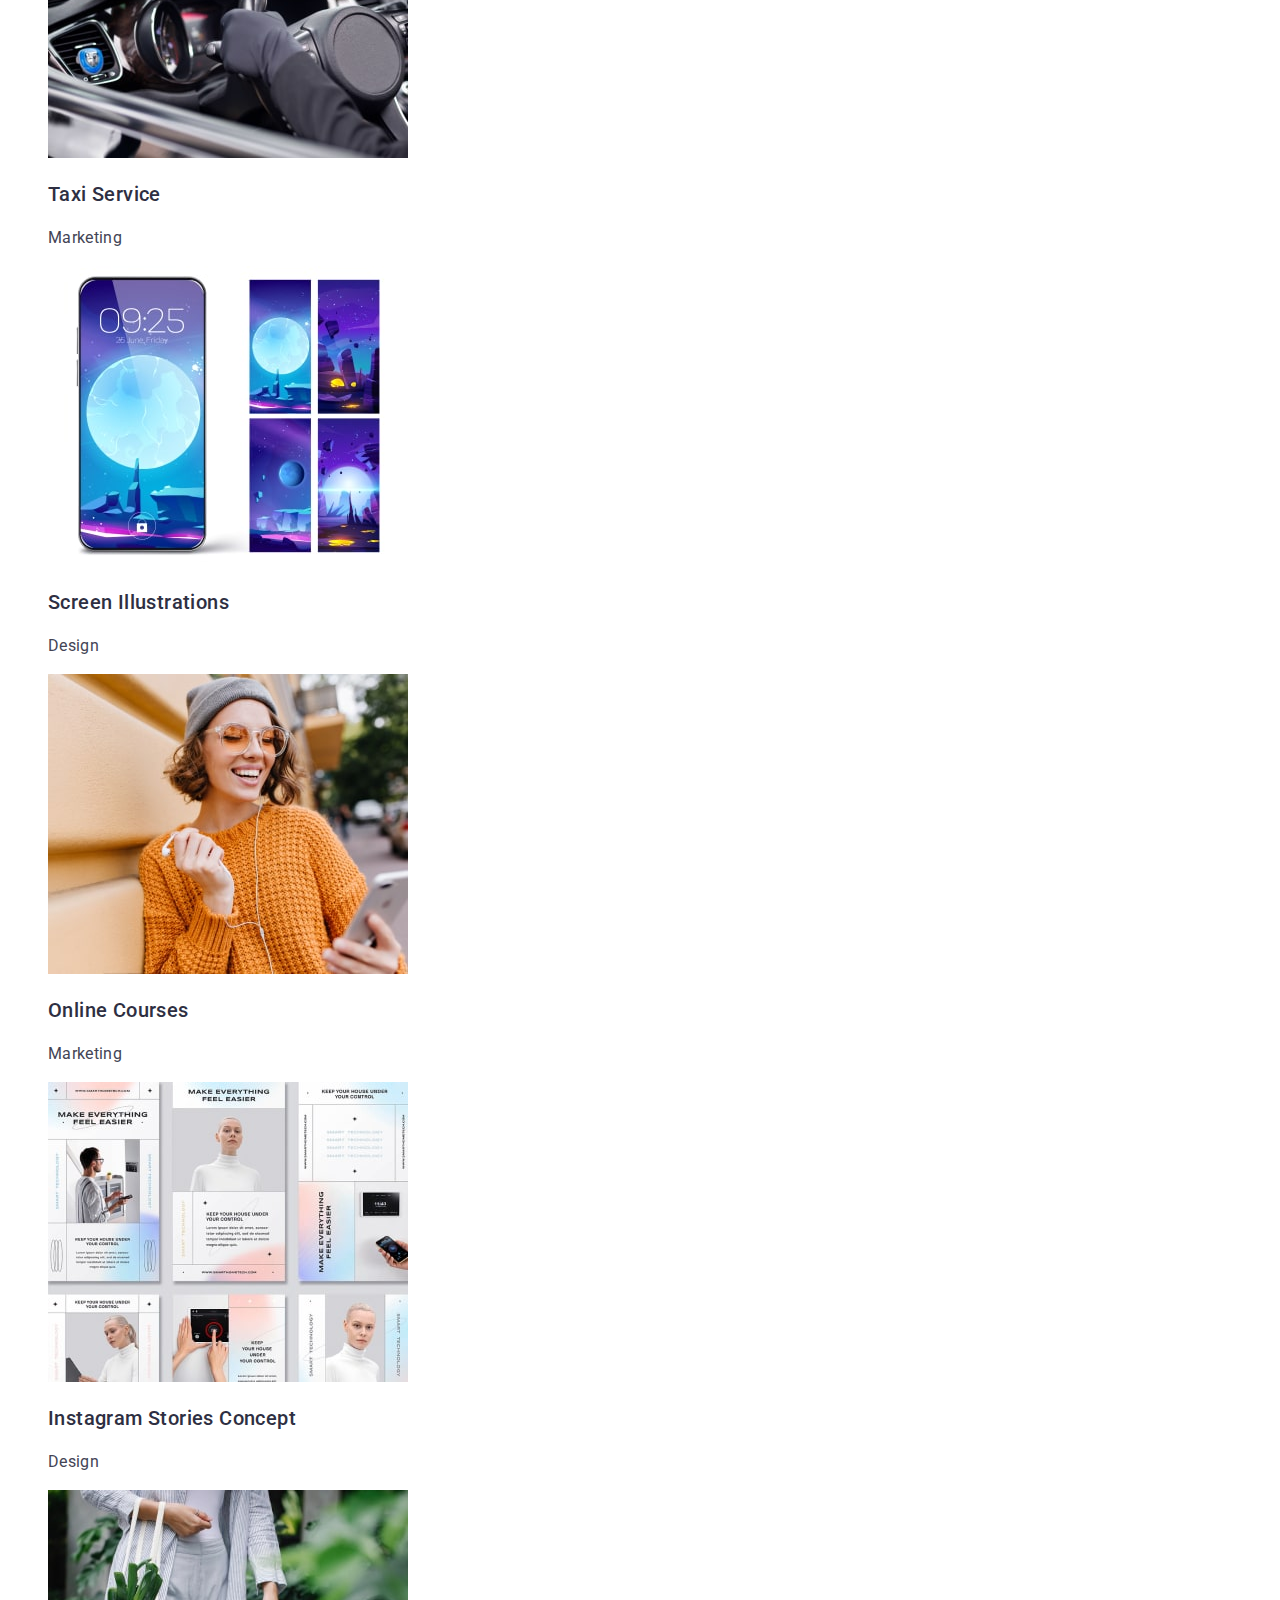
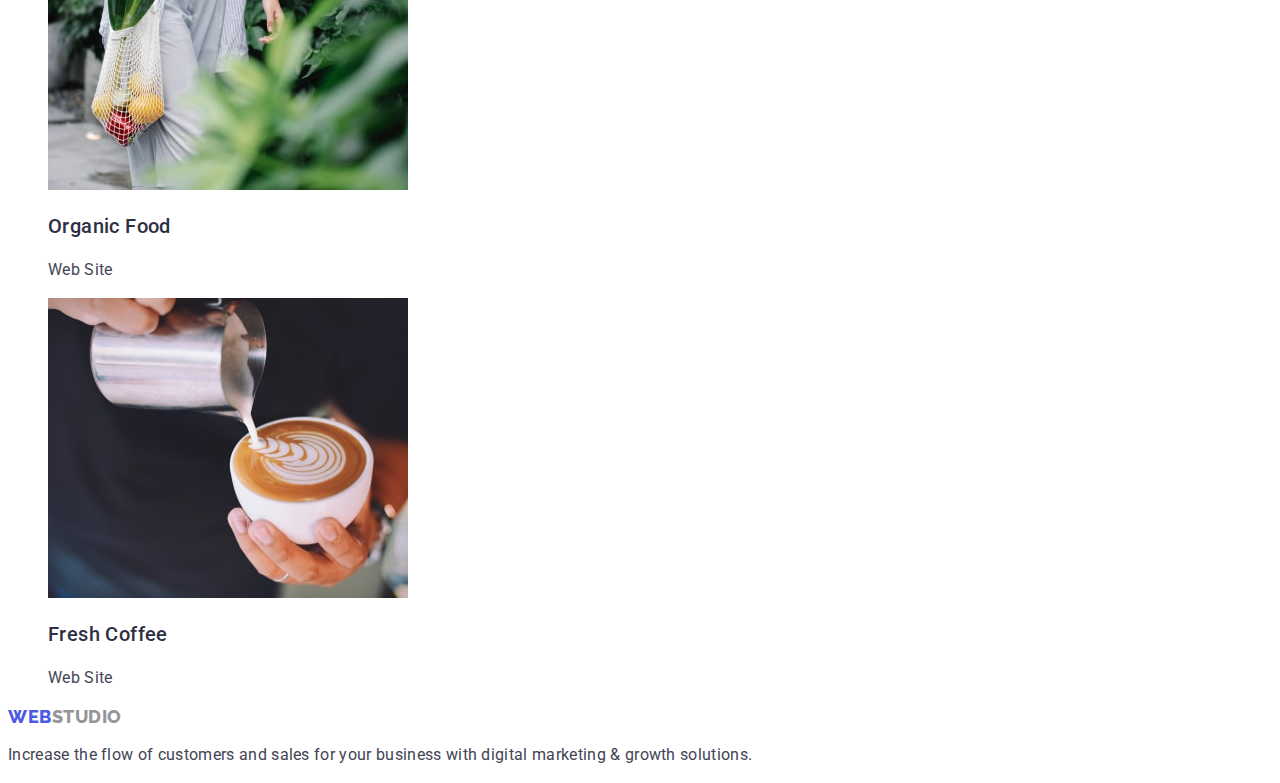
==== commit b508973e: "commit" ====
--- a/portfolio.html
+++ b/portfolio.html
@@ -165,7 +165,10 @@
     </main>
     <!-- футер -->
     <footer>
-      <a href="./index.html">WebStudio</a>
+      <a class="logo-link-header link" href="./index.html"
+        ><span class="logo">Web</span
+        ><span class="logo-end-footer">Studio</span>
+      </a>
       <p class="subtitle">
         Increase the flow of customers and sales for your business with digital
         marketing & growth solutions.
--- a/css/styles.css
+++ b/css/styles.css
@@ -11,6 +11,11 @@
   clip-path: inset(100%);
   clip: rect(0 0 0 0);
   overflow: hidden;
+}
+:root {
+  --basic-color: #2e2f42;
+  --second-color: #434455;
+  --alt-color: #ffffff;
 }
 body {
   font-family: "Roboto", sans-serif;
@@ -29,7 +34,7 @@
   font-size: 16px;
   line-height: 1.5;
   letter-spacing: 0.02em;
-  color: #2e2f42;
+  color: var(--basic-color, #2e2f42);
 }
 
 .phone {
@@ -37,14 +42,14 @@
   font-size: 16px;
   line-height: 1.5;
   letter-spacing: 0.02em;
-  color: #434455;
+  color: var(--second-color, #434455);
 }
 .mail {
   font-family: "Roboto", sans-serif;
   font-size: 16px;
   line-height: 1.5;
   letter-spacing: 0.02em;
-  color: #434455;
+  color: var(--second-color, #434455);
 }
 .mail:hover,
 .mail:focus {
@@ -64,7 +69,6 @@
   font-weight: 700;
   font-size: 56px;
   line-height: 1.07;
-  text-align: center;
   letter-spacing: 0.02em;
   /* color: #ffffff; */
 }
@@ -74,14 +78,14 @@
   font-size: 20px;
   line-height: 1.2;
   letter-spacing: 0.02em;
-  color: #2e2f42;
+  color: var(--basic-color, #2e2f42);
 }
 .subtitle {
   font-family: "Roboto";
   font-size: 16px;
   line-height: 1.5;
   letter-spacing: 0.02em;
-  color: #434455;
+  color: var(--second-color, #434455);
 }
 
 /* логотип */
@@ -102,5 +106,14 @@
   text-decoration: none;
   letter-spacing: 0.03em;
   text-transform: uppercase;
-  color: #2e2f42;
+  color: var(--basic-color, #2e2f42);
 }
+.logo-end-footer {
+  font-family: "Raleway";
+  font-weight: 800;
+  font-size: 18px;
+  line-height: 1.17;
+  letter-spacing: 0.03em;
+  text-transform: uppercase;
+  color: #96969a;
+}
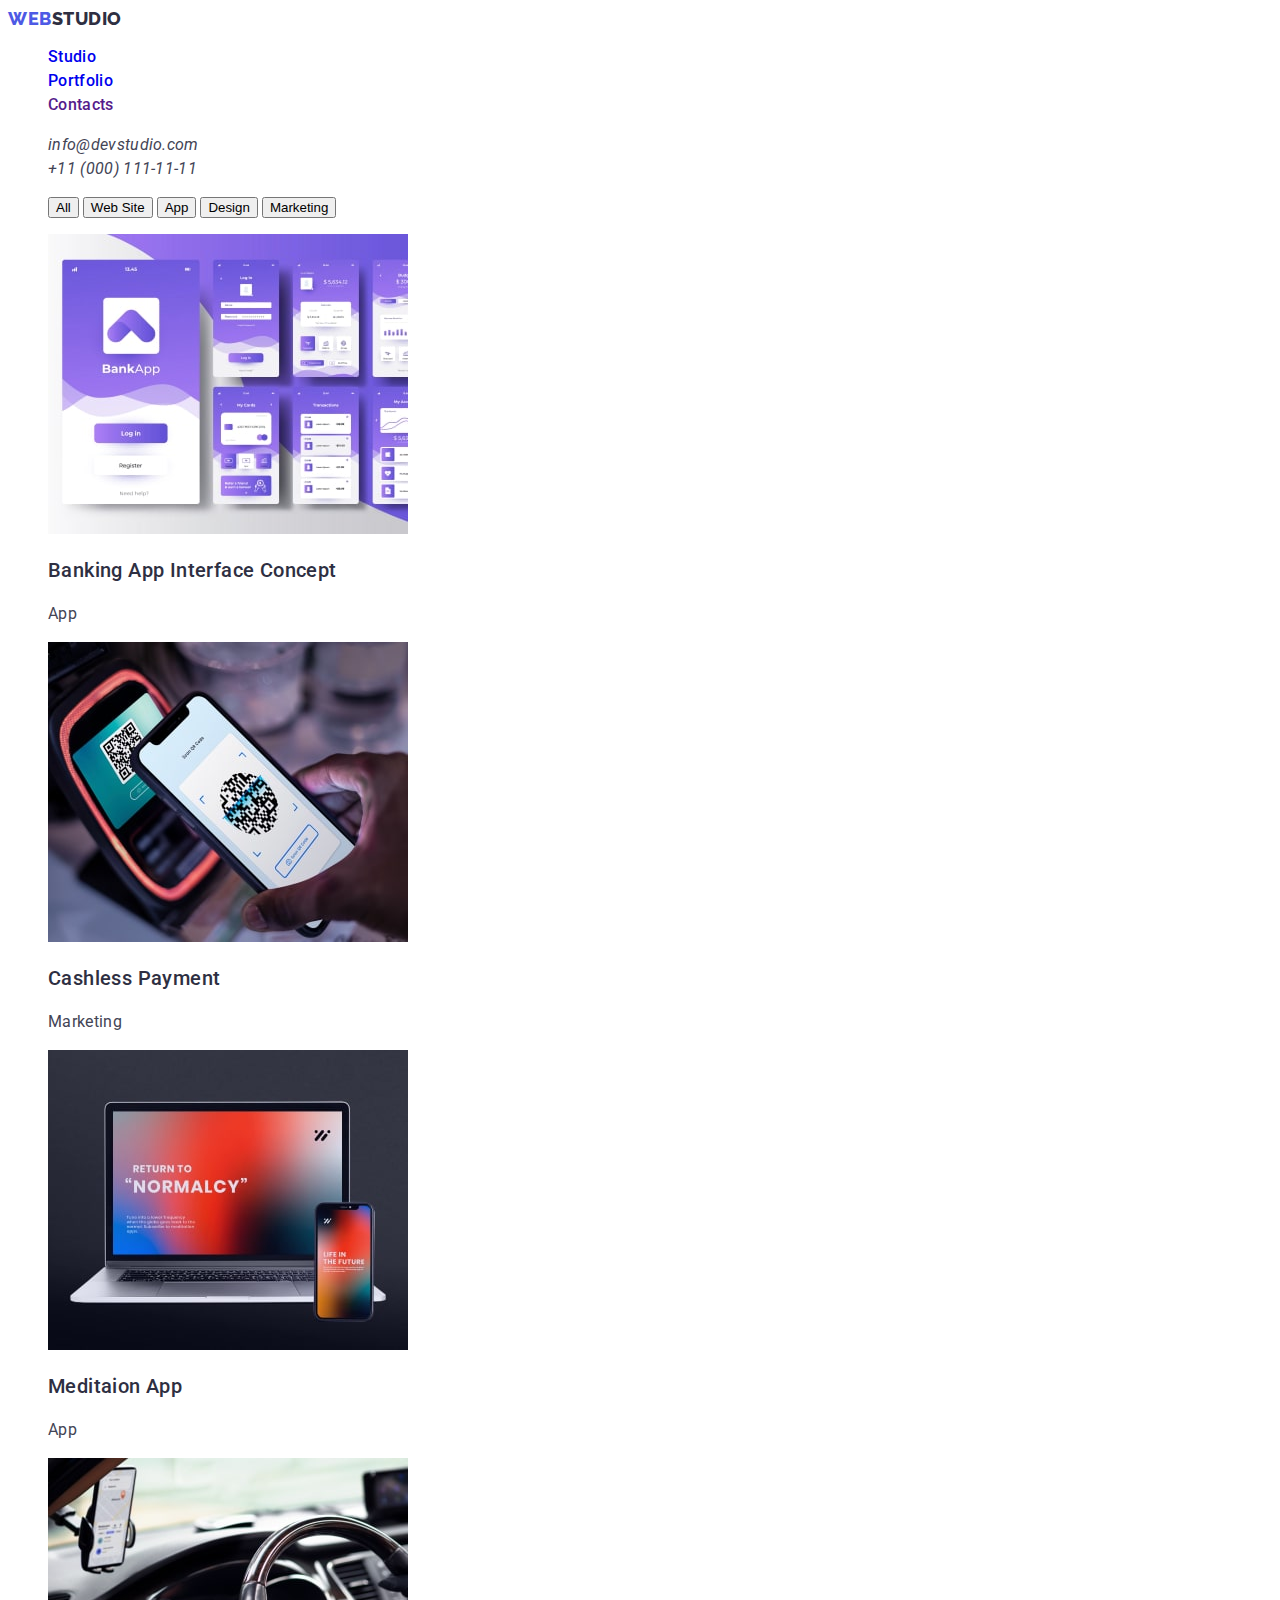
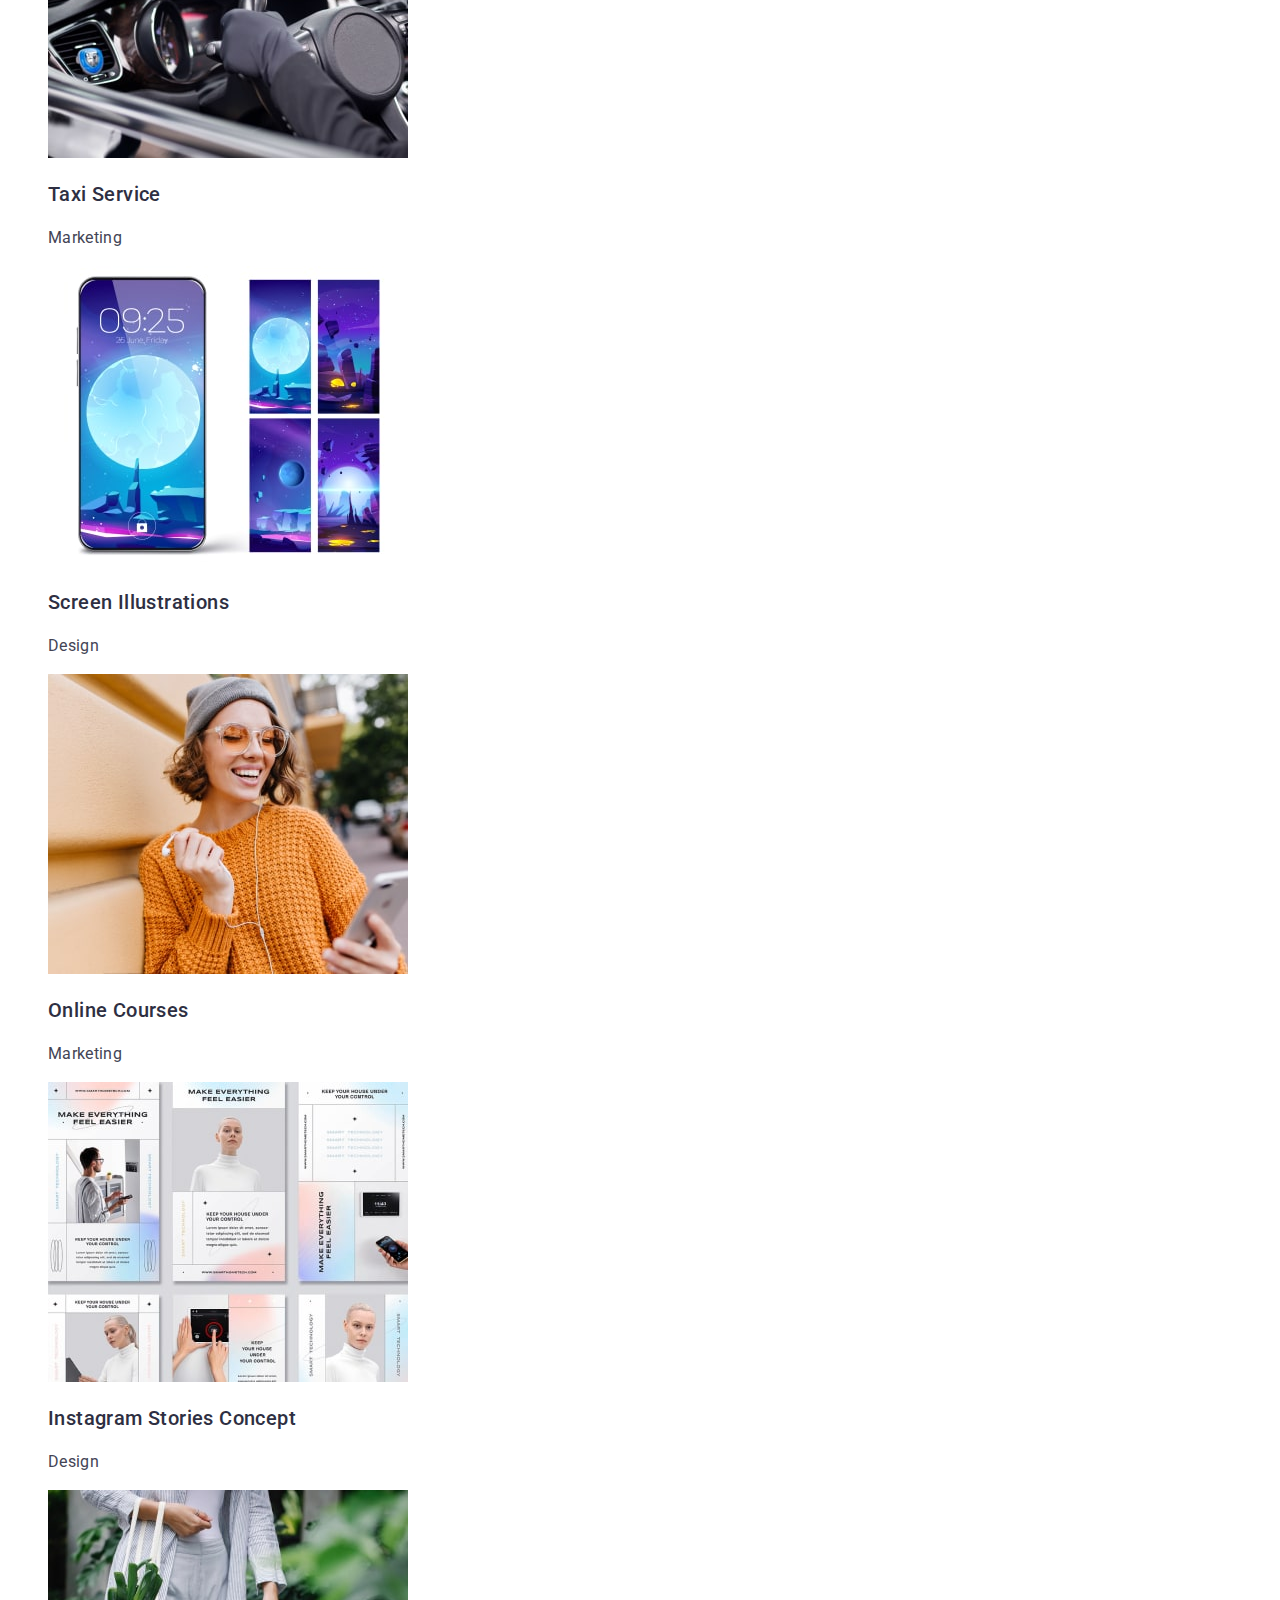
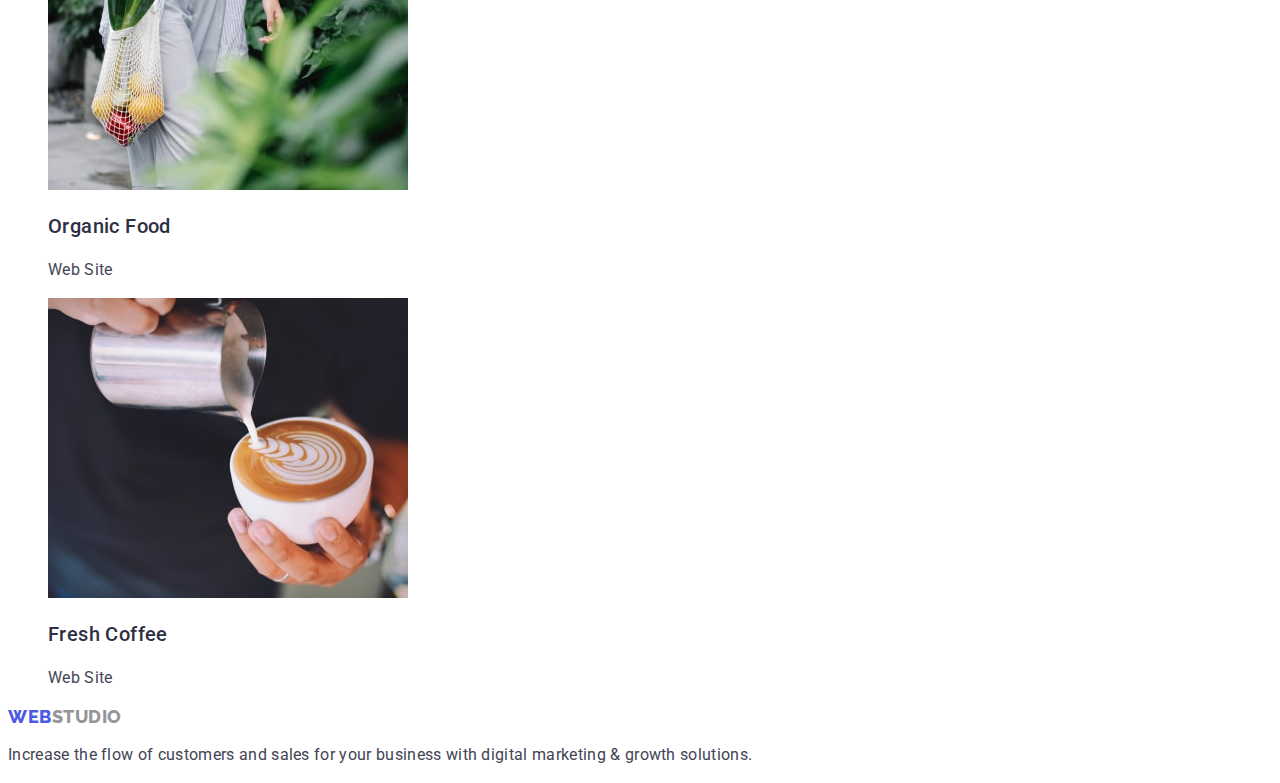
==== commit 41b9886e: "commit" ====
--- a/portfolio.html
+++ b/portfolio.html
@@ -21,9 +21,11 @@
           ><span class="logo">Web</span><span class="logo-end">Studio</span>
         </a>
         <ul class="menu list">
-          <li class="menu-item"><a class="link" href="">Studio</a></li>
           <li class="menu-item">
-            <a class="link" href="./portfolio.html">Portfolio</a>
+            <a class="link current" href="./index.html">Studio</a>
+          </li>
+          <li class="menu-item">
+            <a class="link current" href="./portfolio.html">Portfolio</a>
           </li>
           <li class="menu-item"><a class="link" href="">Contacts</a></li>
         </ul>
@@ -55,11 +57,9 @@
           <button type="button">Design</button>
           <button type="button">Marketing</button>
         </ul>
-      </section>
-      <!-- class="visually-hidden" щоб приховати заголовки -->
-      <h2 class="visually-hidden">Portfolio</h2>
-      <!-- портфоліо -->
-      <section>
+        <!-- class="visually-hidden" щоб приховати заголовки -->
+        <h2 class="visually-hidden">Portfolio</h2>
+        <!-- портфоліо -->
         <ul class="list">
           <li>
             <a class="link" href=""
--- a/css/styles.css
+++ b/css/styles.css
@@ -16,6 +16,7 @@
   --basic-color: #2e2f42;
   --second-color: #434455;
   --alt-color: #ffffff;
+  --active-color: #404bbf;
 }
 body {
   font-family: "Roboto", sans-serif;
@@ -35,6 +36,11 @@
   line-height: 1.5;
   letter-spacing: 0.02em;
   color: var(--basic-color, #2e2f42);
+}
+.menu-item:hover,
+.menu-item:focus,
+.menu-item.current {
+  color: var(--active-color, #404bbf);
 }
 
 .phone {
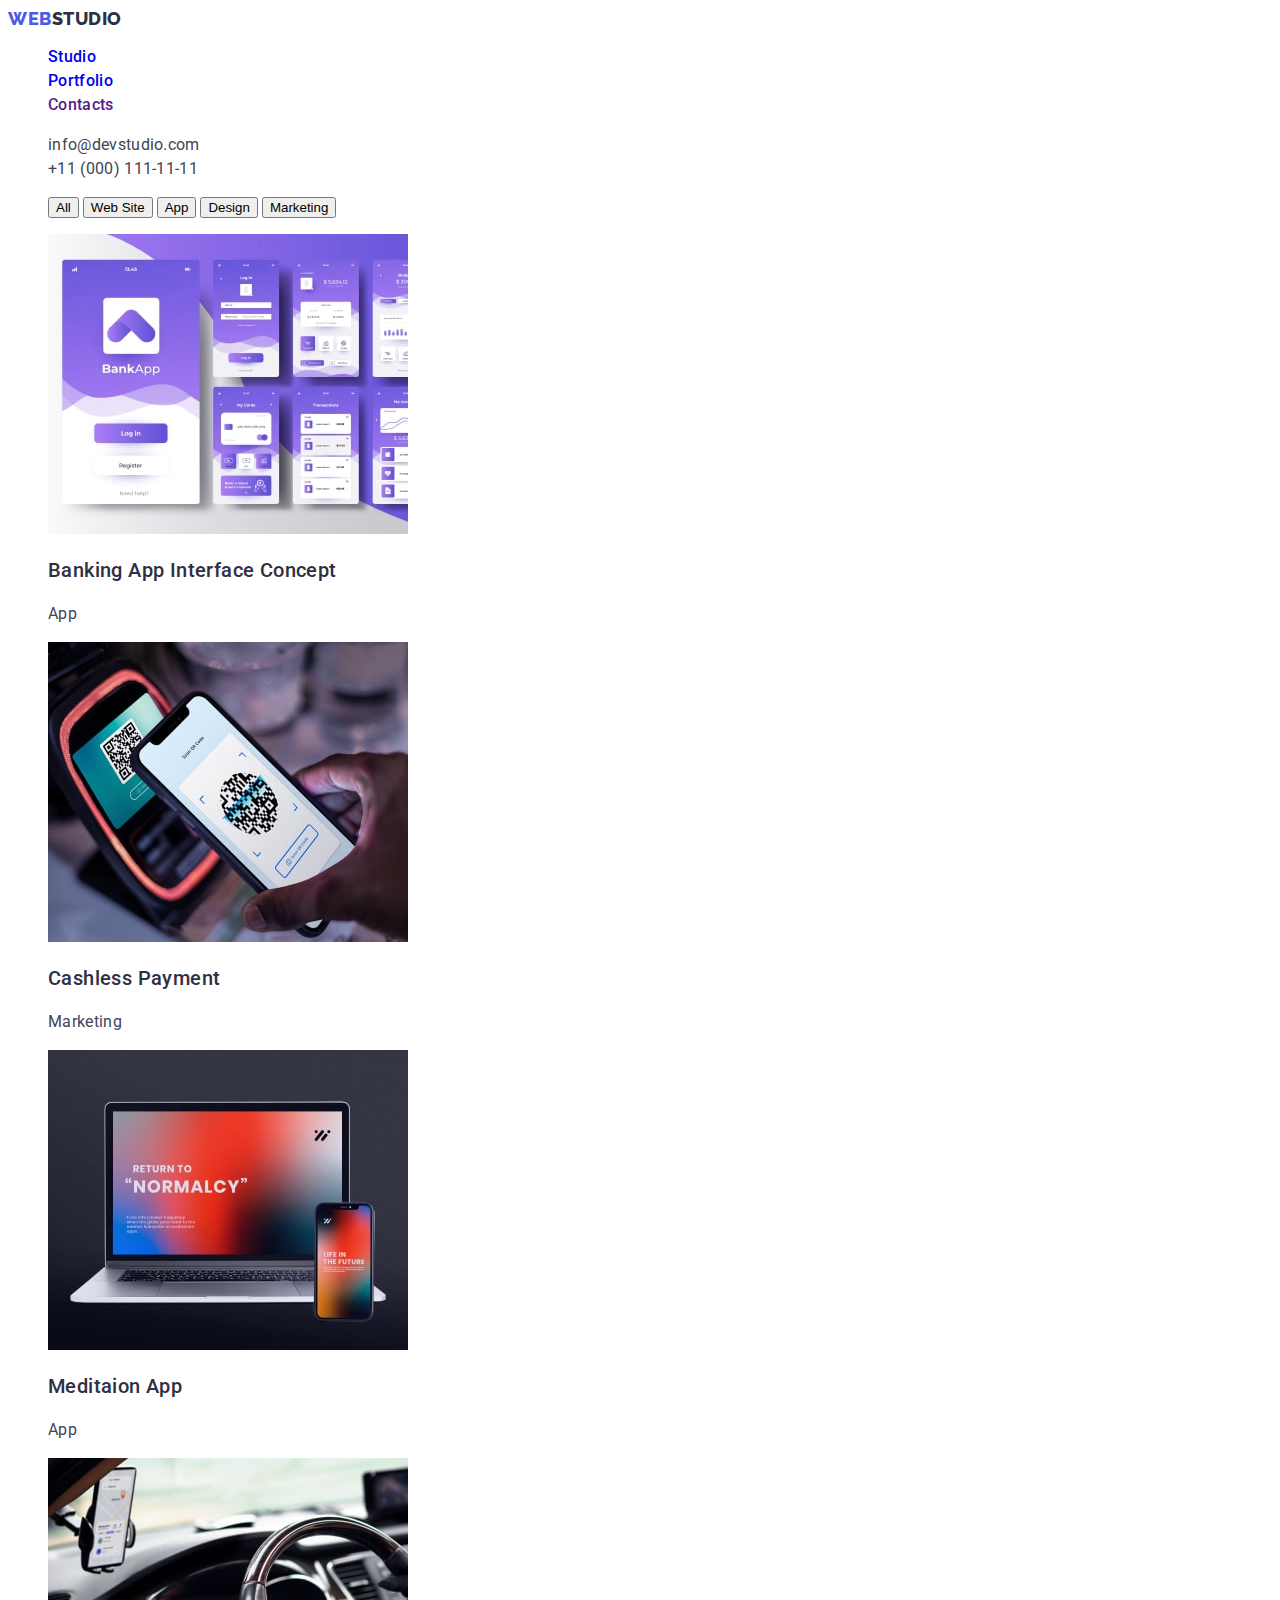
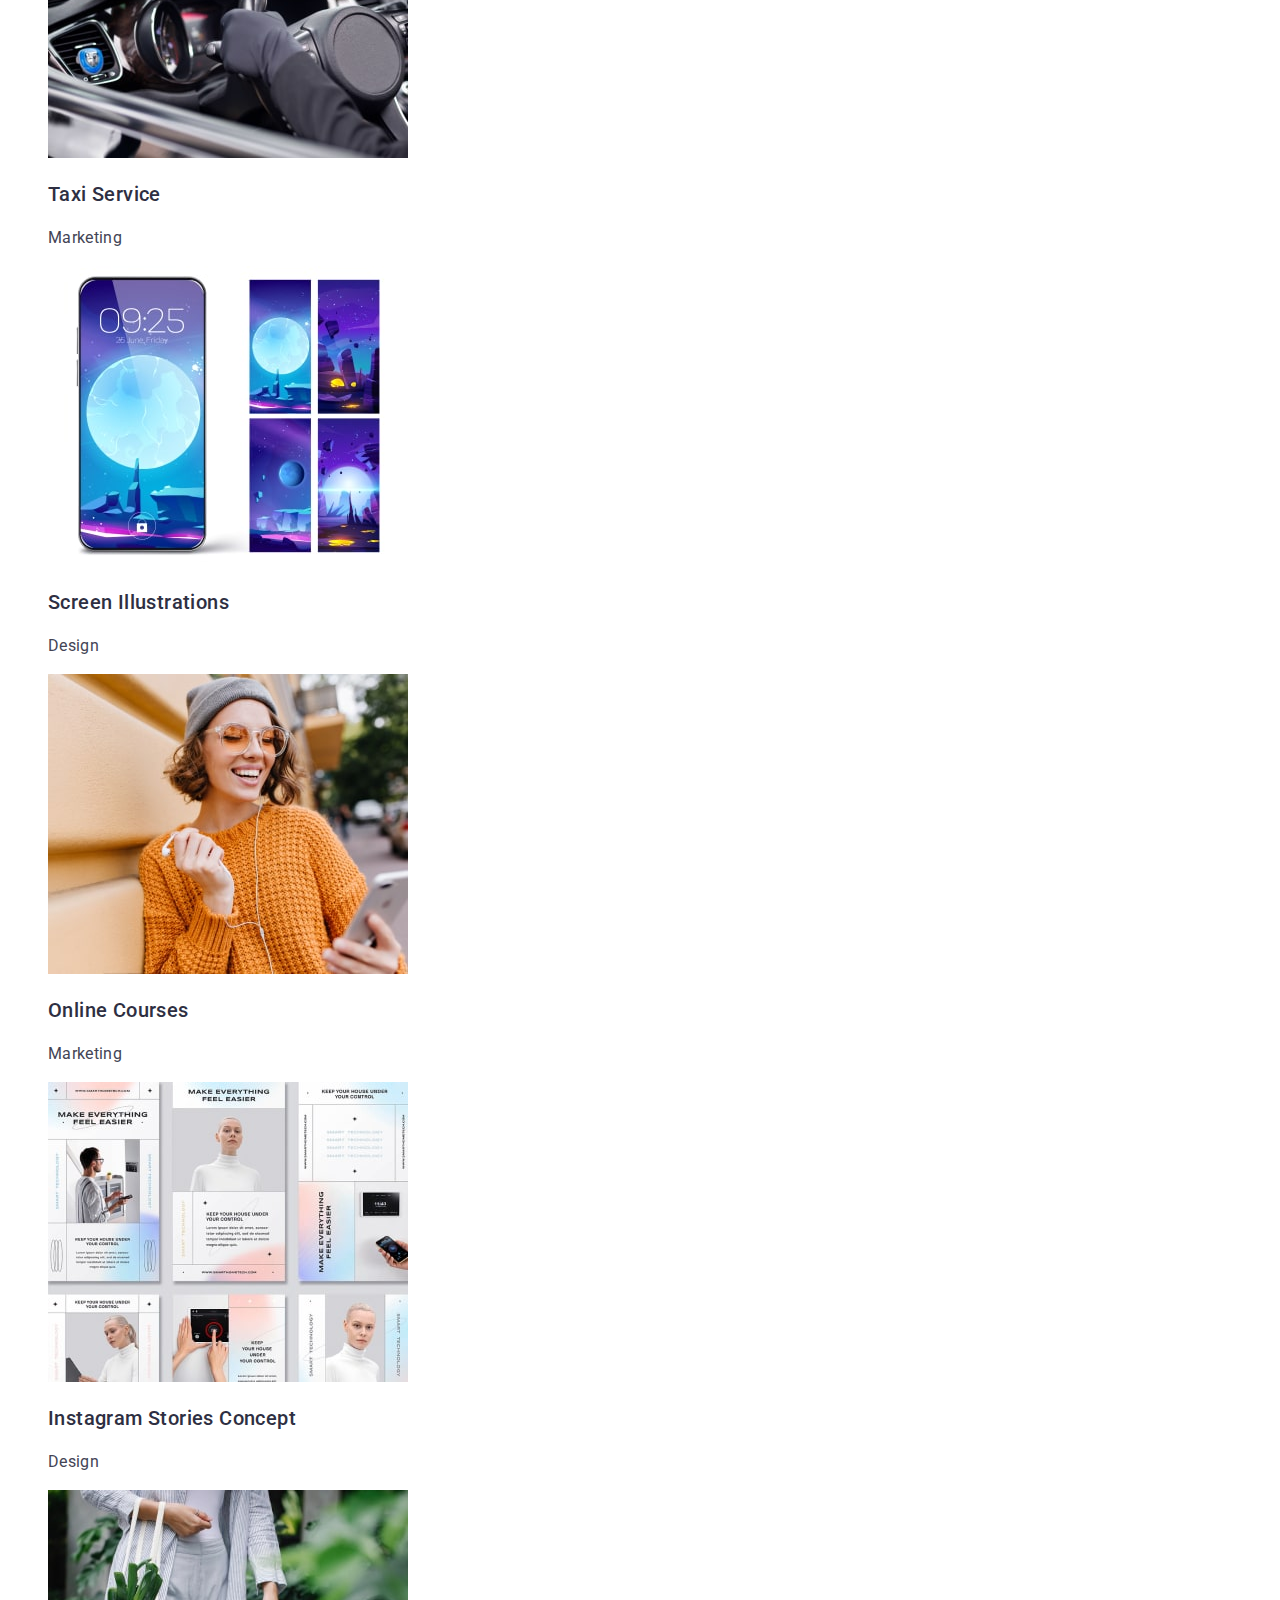
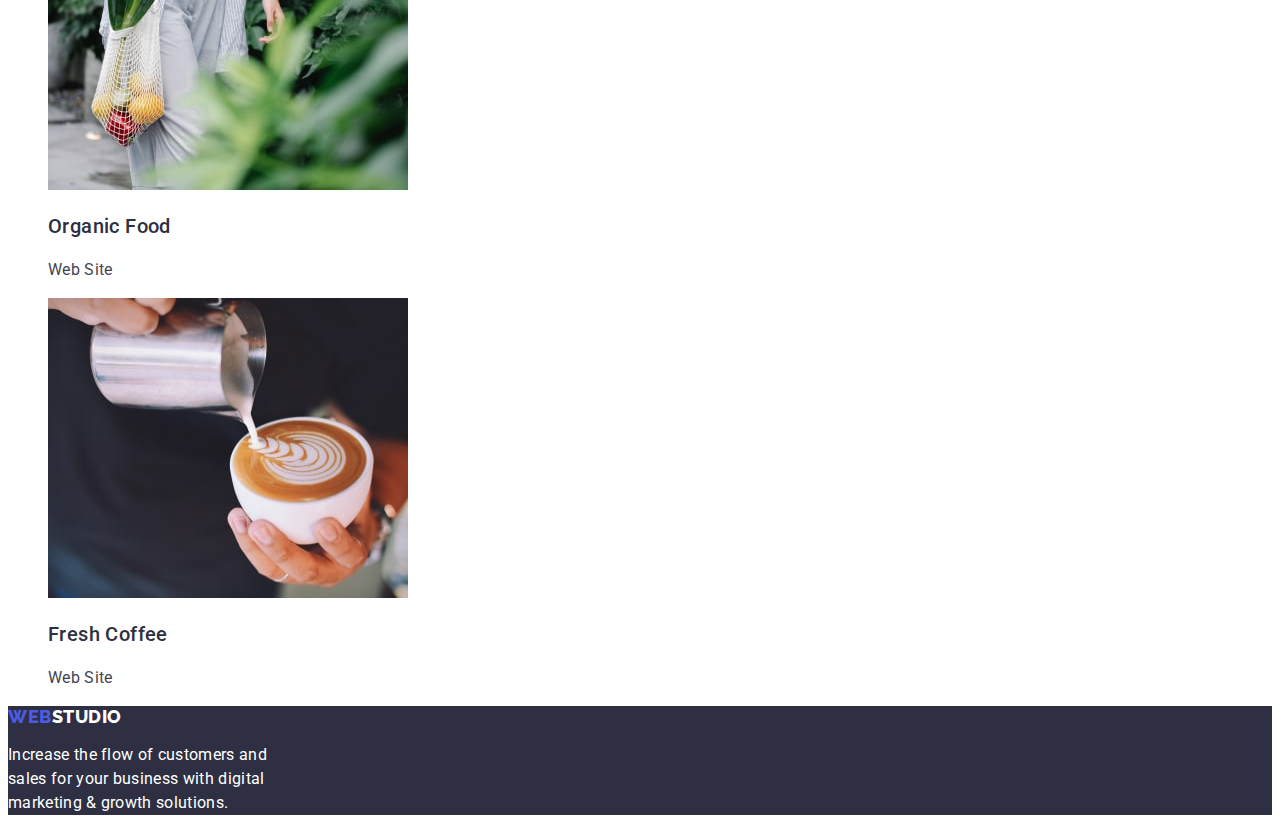
==== commit a031ceb6: "commit" ====
--- a/portfolio.html
+++ b/portfolio.html
@@ -20,9 +20,9 @@
         <a class="logo-link-header link" href="./index.html"
           ><span class="logo">Web</span><span class="logo-end">Studio</span>
         </a>
-        <ul class="menu list">
+        <ul class="list">
           <li class="menu-item">
-            <a class="link current" href="./index.html">Studio</a>
+            <a class="link" href="./index.html">Studio</a>
           </li>
           <li class="menu-item">
             <a class="link current" href="./portfolio.html">Portfolio</a>
@@ -47,7 +47,7 @@
       </address>
     </header>
     <main>
-      <section>
+      <section class="main-bgcolor">
         <!-- фільтр кнопок -->
         <h1 class="visually-hidden">Filtr</h1>
         <ul>
@@ -164,13 +164,14 @@
       </section>
     </main>
     <!-- футер -->
-    <footer>
+    <footer class="footer-background">
       <a class="logo-link-header link" href="./index.html"
         ><span class="logo">Web</span
         ><span class="logo-end-footer">Studio</span>
       </a>
-      <p class="subtitle">
-        Increase the flow of customers and sales for your business with digital
+      <p class="footer-subtitle">
+        Increase the flow of customers and <br />
+        sales for your business with digital <br />
         marketing & growth solutions.
       </p>
     </footer>
--- a/css/styles.css
+++ b/css/styles.css
@@ -25,9 +25,11 @@
 .link {
   text-decoration: none;
 }
-
 .list {
   list-style: none;
+}
+.header {
+  background: #ffffff;
 }
 .menu-item {
   font-family: "Roboto", sans-serif;
@@ -45,6 +47,7 @@
 
 .phone {
   font-family: "Roboto", sans-serif;
+  font-style: normal;
   font-size: 16px;
   line-height: 1.5;
   letter-spacing: 0.02em;
@@ -52,6 +55,7 @@
 }
 .mail {
   font-family: "Roboto", sans-serif;
+  font-style: normal;
   font-size: 16px;
   line-height: 1.5;
   letter-spacing: 0.02em;
@@ -62,24 +66,19 @@
   color: #404bbf;
 }
 /* hero */
-/* .hero-box {
-  position: absolute;
-  width: 1440px;
-  height: 600px;
-  left: 0px;
-  top: 72px;
-  background: #2e2f42;
-} */
+.hero-box {
+  background-color: #2e2f42;
+}
 .hero {
-  font-family: "Roboto";
+  font-family: "Roboto", sans-serif;
   font-weight: 700;
   font-size: 56px;
   line-height: 1.07;
   letter-spacing: 0.02em;
-  /* color: #ffffff; */
+  color: #ffffff;
 }
 .title-list {
-  font-family: "Roboto";
+  font-family: "Roboto", sans-serif;
   font-weight: 500;
   font-size: 20px;
   line-height: 1.2;
@@ -87,11 +86,28 @@
   color: var(--basic-color, #2e2f42);
 }
 .subtitle {
-  font-family: "Roboto";
+  font-family: "Roboto", sans-serif;
   font-size: 16px;
   line-height: 1.5;
   letter-spacing: 0.02em;
   color: var(--second-color, #434455);
+}
+
+.team-section {
+  background: #f4f4fd;
+}
+.main-bgcolor {
+  background: #ffffff;
+}
+.footer-background {
+  background: #2e2f42;
+}
+.footer-subtitle {
+  font-family: "Roboto", sans-serif;
+  font-size: 16px;
+  line-height: 1.5;
+  letter-spacing: 0.02em;
+  color: var(--alt-color, #ffffff);
 }
 
 /* логотип */
@@ -115,11 +131,11 @@
   color: var(--basic-color, #2e2f42);
 }
 .logo-end-footer {
-  font-family: "Raleway";
+  font-family: "Raleway", sans-serif;
   font-weight: 800;
   font-size: 18px;
   line-height: 1.17;
   letter-spacing: 0.03em;
   text-transform: uppercase;
-  color: #96969a;
+  color: #ffffff;
 }
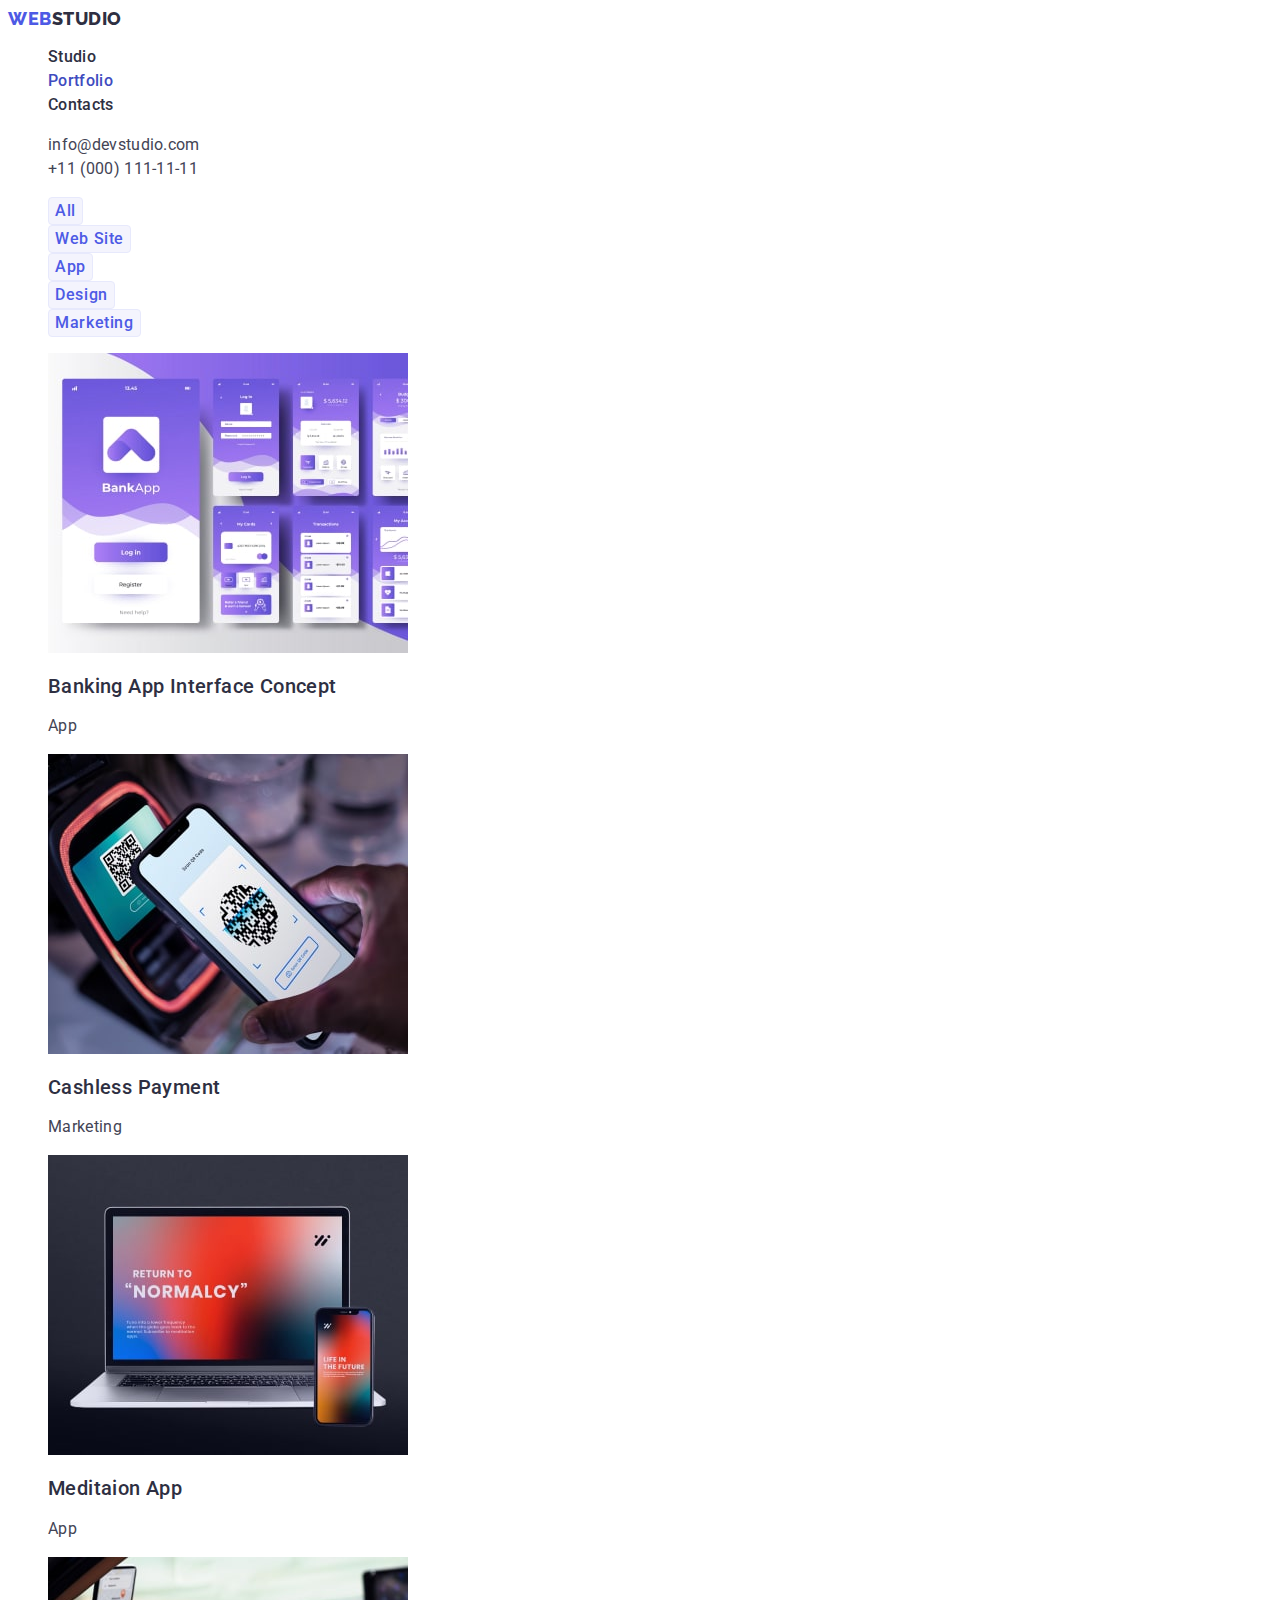
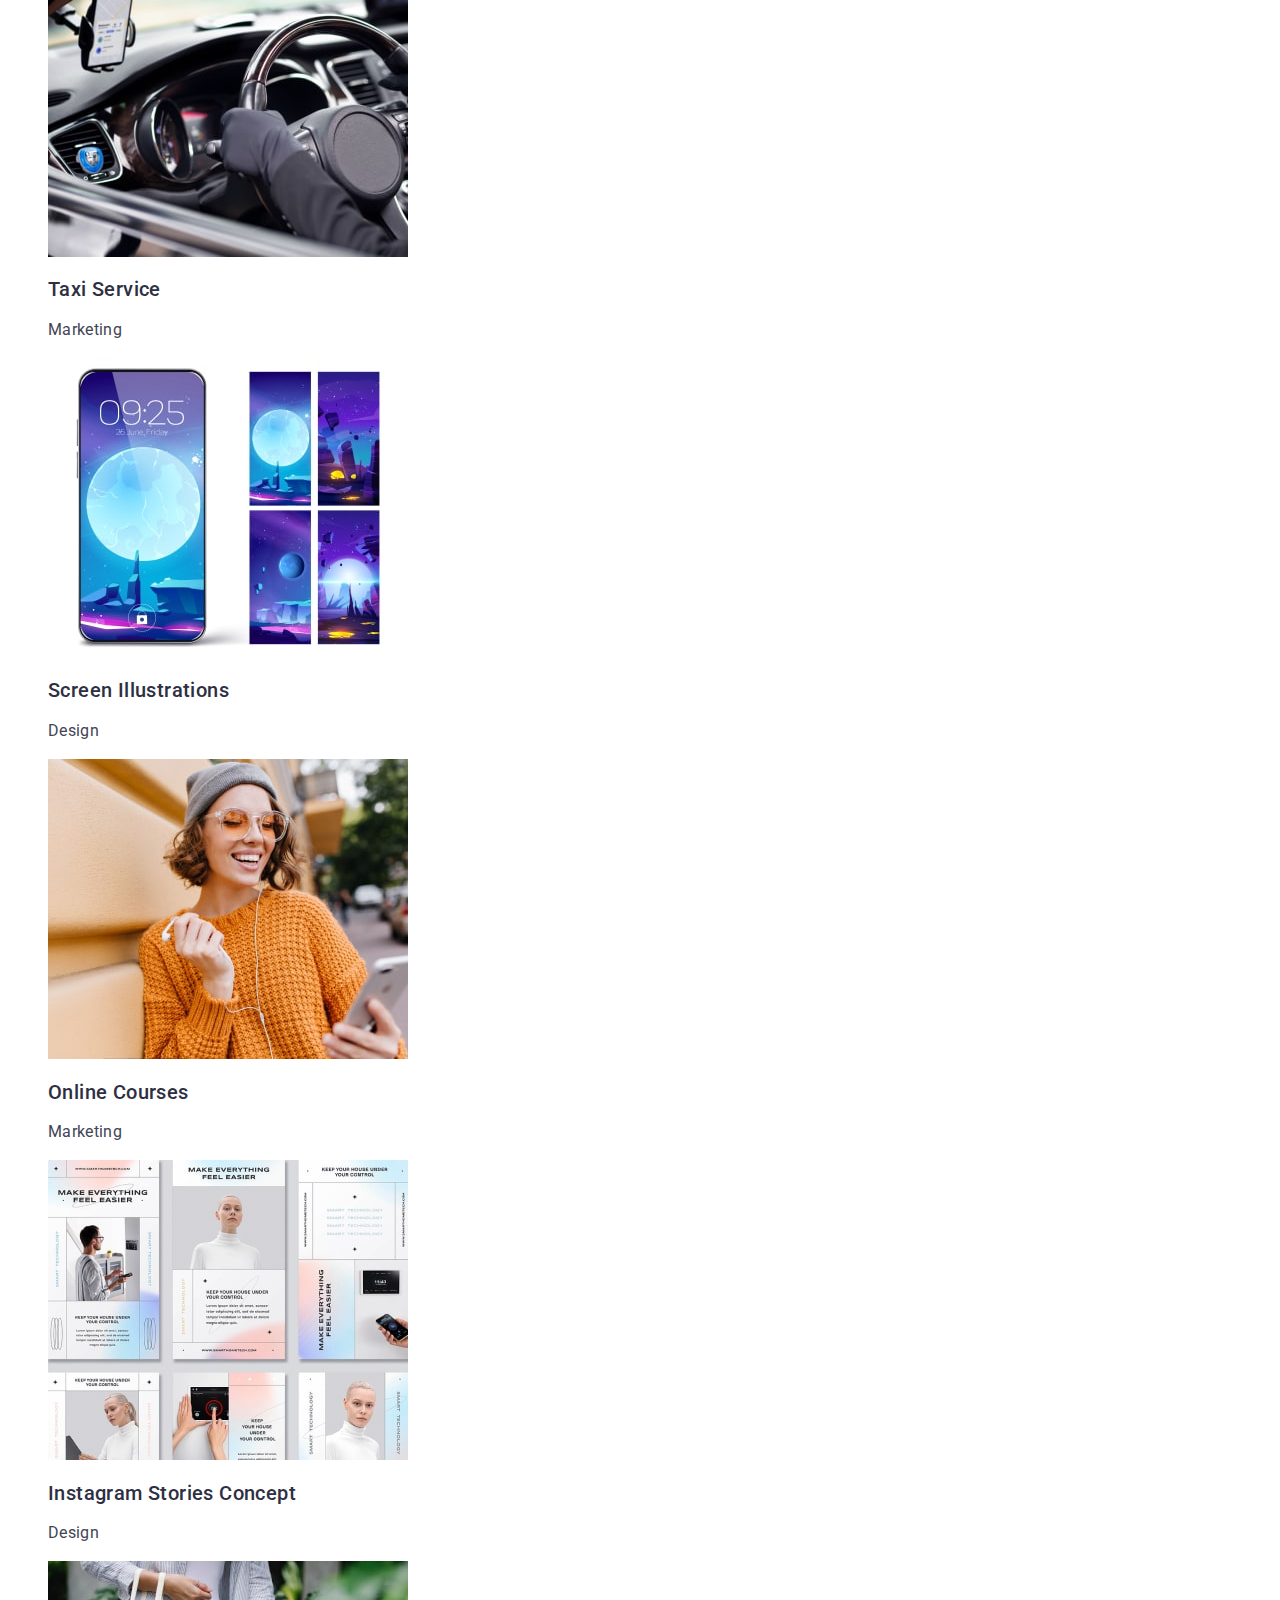
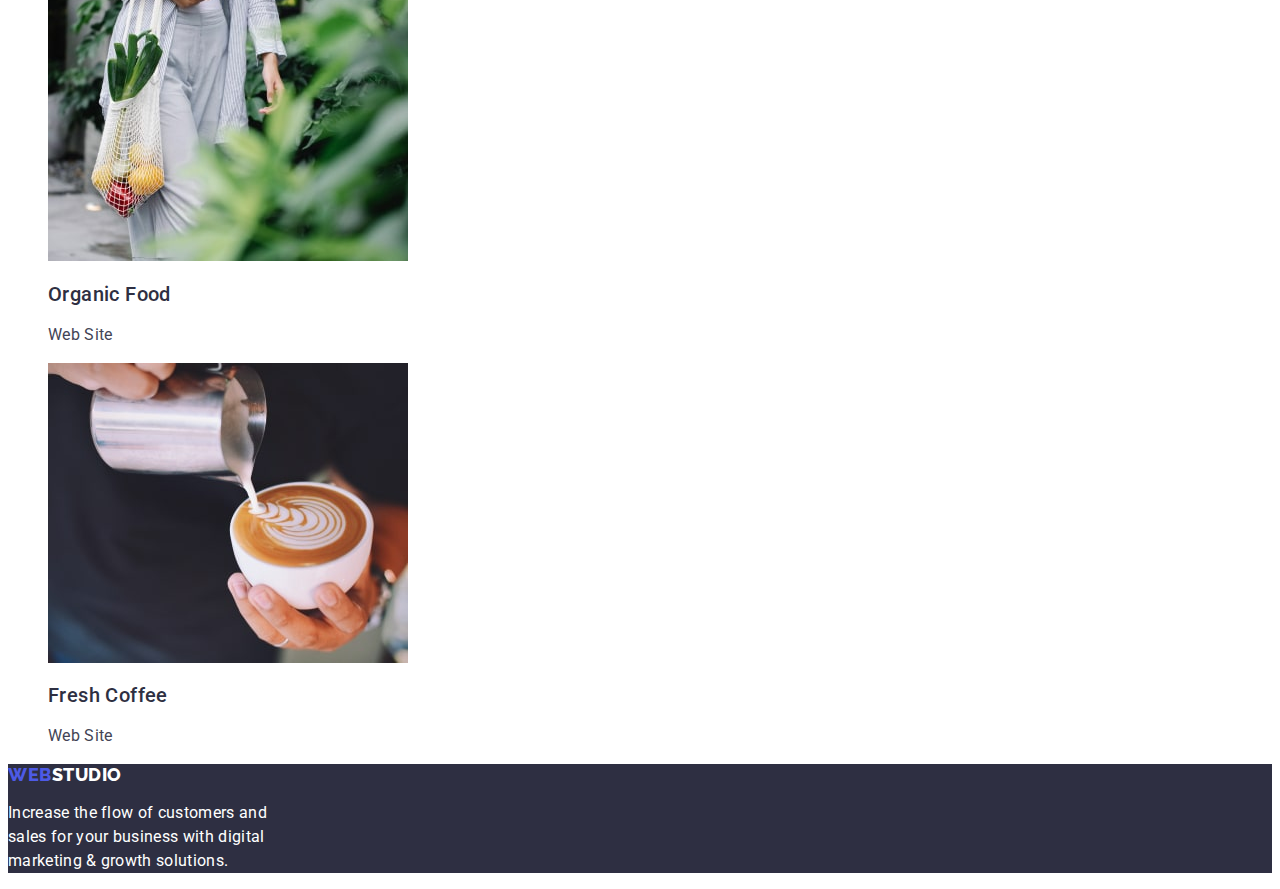
==== commit 8a07e076: "commit" ====
--- a/portfolio.html
+++ b/portfolio.html
@@ -21,13 +21,15 @@
           ><span class="logo">Web</span><span class="logo-end">Studio</span>
         </a>
         <ul class="list">
-          <li class="menu-item">
-            <a class="link" href="./index.html">Studio</a>
+          <li>
+            <a class="link menu-item" href="./index.html">Studio</a>
           </li>
-          <li class="menu-item">
-            <a class="link current" href="./portfolio.html">Portfolio</a>
+          <li>
+            <a class="link menu-item current" href="./portfolio.html"
+              >Portfolio</a
+            >
           </li>
-          <li class="menu-item"><a class="link" href="">Contacts</a></li>
+          <li><a class="link menu-item" href="">Contacts</a></li>
         </ul>
       </nav>
 
@@ -49,16 +51,30 @@
     <main>
       <section class="main-bgcolor">
         <!-- фільтр кнопок -->
-        <h1 class="visually-hidden">Filtr</h1>
-        <ul>
-          <button type="button">All</button>
-          <button type="button">Web Site</button>
-          <button type="button">App</button>
-          <button type="button">Design</button>
-          <button type="button">Marketing</button>
+        <h1 class="visually-hidden">portfolio</h1>
+        <ul class="list">
+          <li>
+            <button class="btn-filter btn-filtr-text" type="button">All</button>
+          </li>
+          <li>
+            <button class="btn-filter btn-filtr-text" type="button">
+              Web Site
+            </button>
+          </li>
+          <li>
+            <button class="btn-filter btn-filtr-text" type="button">App</button>
+          </li>
+          <li>
+            <button class="btn-filter btn-filtr-text" type="button">
+              Design
+            </button>
+          </li>
+          <li>
+            <button class="btn-filter btn-filtr-text" type="button">
+              Marketing
+            </button>
+          </li>
         </ul>
-        <!-- class="visually-hidden" щоб приховати заголовки -->
-        <h2 class="visually-hidden">Portfolio</h2>
         <!-- портфоліо -->
         <ul class="list">
           <li>
@@ -66,9 +82,9 @@
               ><img
                 src="./images/bankingapp.jpg"
                 alt="bankingapp"
-                width="360px"
+                width="360"
               />
-              <h3 class="title-list">Banking App Interface Concept</h3>
+              <h2 class="title-list">Banking App Interface Concept</h2>
               <p class="subtitle">App</p>
             </a>
           </li>
@@ -77,9 +93,9 @@
               <img
                 src="./images/cashlesspayment.jpg"
                 alt="cashlesspayment"
-                width="360px"
+                width="360"
               />
-              <h3 class="title-list">Cashless Payment</h3>
+              <h2 class="title-list">Cashless Payment</h2>
               <p class="subtitle">Marketing</p>
             </a>
           </li>
@@ -88,9 +104,9 @@
               <img
                 src="./images/meditaionapp.jpg"
                 alt="meditaionapp"
-                width="360px"
+                width="360"
               />
-              <h3 class="title-list">Meditaion App</h3>
+              <h2 class="title-list">Meditaion App</h2>
               <p class="subtitle">App</p>
             </a>
           </li>
@@ -99,9 +115,9 @@
               <img
                 src="./images/taxiservice.jpg"
                 alt="taxiservice"
-                width="360px"
+                width="360"
               />
-              <h3 class="title-list">Taxi Service</h3>
+              <h2 class="title-list">Taxi Service</h2>
               <p class="subtitle">Marketing</p>
             </a>
           </li>
@@ -110,9 +126,9 @@
               <img
                 src="./images/screenillustrations.jpg"
                 alt="screenillustrations"
-                width="360px"
+                width="360"
               />
-              <h3 class="title-list">Screen Illustrations</h3>
+              <h2 class="title-list">Screen Illustrations</h2>
               <p class="subtitle">Design</p>
             </a>
           </li>
@@ -121,9 +137,9 @@
               <img
                 src="./images/onlinecourses.jpg"
                 alt="onlinecourses"
-                width="360px"
+                width="360"
               />
-              <h3 class="title-list">Online Courses</h3>
+              <h2 class="title-list">Online Courses</h2>
               <p class="subtitle">Marketing</p>
             </a>
           </li>
@@ -132,9 +148,9 @@
               <img
                 src="./images/instagramstoriesconcept.jpg"
                 alt="instagramstoriesconcept"
-                width="360px"
+                width="360"
               />
-              <h3 class="title-list">Instagram Stories Concept</h3>
+              <h2 class="title-list">Instagram Stories Concept</h2>
               <p class="subtitle">Design</p>
             </a>
           </li>
@@ -143,9 +159,9 @@
               <img
                 src="./images/organicfood.jpg"
                 alt="organicfood"
-                width="360px"
+                width="360"
               />
-              <h3 class="title-list">Organic Food</h3>
+              <h2 class="title-list">Organic Food</h2>
               <p class="subtitle">Web Site</p>
             </a>
           </li>
@@ -154,9 +170,9 @@
               <img
                 src="./images/freshcoffee.jpg"
                 alt="freshcoffee"
-                width="360px"
+                width="360"
               />
-              <h3 class="title-list">Fresh Coffee</h3>
+              <h2 class="title-list">Fresh Coffee</h2>
               <p class="subtitle">Web Site</p>
             </a>
           </li>
--- a/css/styles.css
+++ b/css/styles.css
@@ -20,7 +20,7 @@
 }
 body {
   font-family: "Roboto", sans-serif;
-  color: #2e2f42;
+  color: #ffffff;
 }
 .link {
   text-decoration: none;
@@ -28,21 +28,19 @@
 .list {
   list-style: none;
 }
-.header {
-  background: #ffffff;
-}
+
 .menu-item {
   font-family: "Roboto", sans-serif;
   font-weight: 500;
   font-size: 16px;
   line-height: 1.5;
   letter-spacing: 0.02em;
-  color: var(--basic-color, #2e2f42);
+  color: var(--basic-color);
 }
 .menu-item:hover,
 .menu-item:focus,
 .menu-item.current {
-  color: var(--active-color, #404bbf);
+  color: var(--active-color);
 }
 
 .phone {
@@ -51,7 +49,7 @@
   font-size: 16px;
   line-height: 1.5;
   letter-spacing: 0.02em;
-  color: var(--second-color, #434455);
+  color: var(--second-color);
 }
 .mail {
   font-family: "Roboto", sans-serif;
@@ -59,23 +57,79 @@
   font-size: 16px;
   line-height: 1.5;
   letter-spacing: 0.02em;
-  color: var(--second-color, #434455);
+  color: var(--second-color);
 }
 .mail:hover,
 .mail:focus {
   color: #404bbf;
 }
+.phone:hover,
+.phone:focus {
+  color: #404bbf;
+}
 /* hero */
 .hero-box {
-  background-color: #2e2f42;
+  background-color: var(--basic-color);
 }
 .hero {
   font-family: "Roboto", sans-serif;
-  font-weight: 700;
   font-size: 56px;
   line-height: 1.07;
   letter-spacing: 0.02em;
+  color: var(--alt-color);
+}
+.button-hero {
+  background: #4d5ae5;
+  box-shadow: 0px 4px 4px rgba(0, 0, 0, 0.15);
+  border-radius: 4px;
+}
+.text-btn-hero {
+  font-family: inherit;
+  font-weight: 500;
+  font-size: 16px;
+  line-height: 24px;
+  letter-spacing: 0.04em;
+  cursor: pointer;
   color: #ffffff;
+}
+.button-hero:hover,
+.button-hero:focus {
+  background: #404bbf;
+}
+.btn-filter {
+  background: #f4f4fd;
+  border: 1px solid #e7e9fc;
+  border-radius: 4px;
+}
+.btn-filtr-text {
+  font-family: inherit;
+  font-weight: 500;
+  font-size: 16px;
+  line-height: 1.5;
+  letter-spacing: 0.04em;
+  cursor: pointer;
+  color: #4d5ae5;
+}
+.btn-filter:hover,
+.btn-filter:focus {
+  color: #ffffff;
+  background: #404bbf;
+}
+.title-desk {
+  font-family: "Roboto";
+  font-size: 36px;
+  line-height: 1.11;
+  letter-spacing: 0.02em;
+  text-transform: capitalize;
+  color: #2e2f42;
+}
+.title-team {
+  font-family: "Roboto";
+  font-size: 36px;
+  line-height: 1.11;
+  letter-spacing: 0.02em;
+  text-transform: capitalize;
+  color: #2e2f42;
 }
 .title-list {
   font-family: "Roboto", sans-serif;
@@ -83,14 +137,14 @@
   font-size: 20px;
   line-height: 1.2;
   letter-spacing: 0.02em;
-  color: var(--basic-color, #2e2f42);
+  color: var(--basic-color);
 }
 .subtitle {
   font-family: "Roboto", sans-serif;
   font-size: 16px;
   line-height: 1.5;
   letter-spacing: 0.02em;
-  color: var(--second-color, #434455);
+  color: var(--second-color);
 }
 
 .team-section {
@@ -107,7 +161,7 @@
   font-size: 16px;
   line-height: 1.5;
   letter-spacing: 0.02em;
-  color: var(--alt-color, #ffffff);
+  color: var(--alt-color);
 }
 
 /* логотип */
@@ -128,7 +182,7 @@
   text-decoration: none;
   letter-spacing: 0.03em;
   text-transform: uppercase;
-  color: var(--basic-color, #2e2f42);
+  color: #2e2f42;
 }
 .logo-end-footer {
   font-family: "Raleway", sans-serif;
